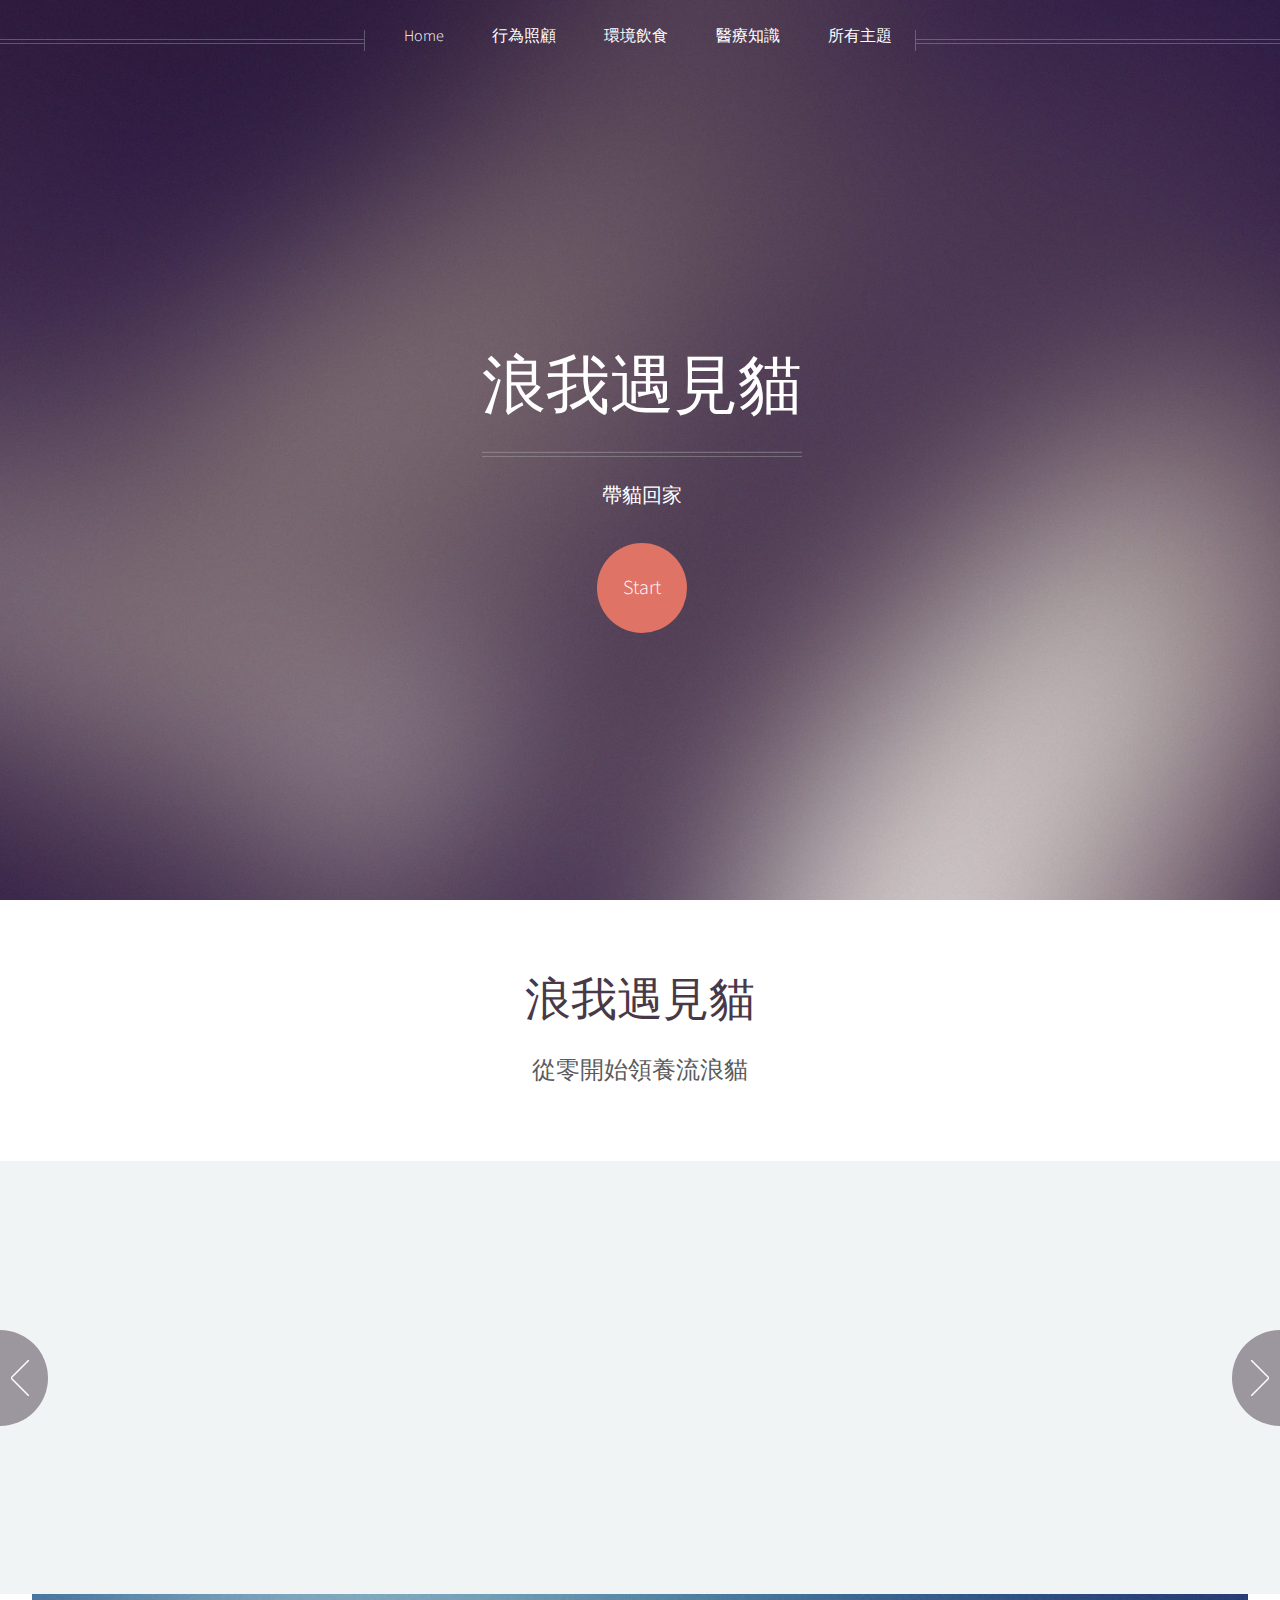
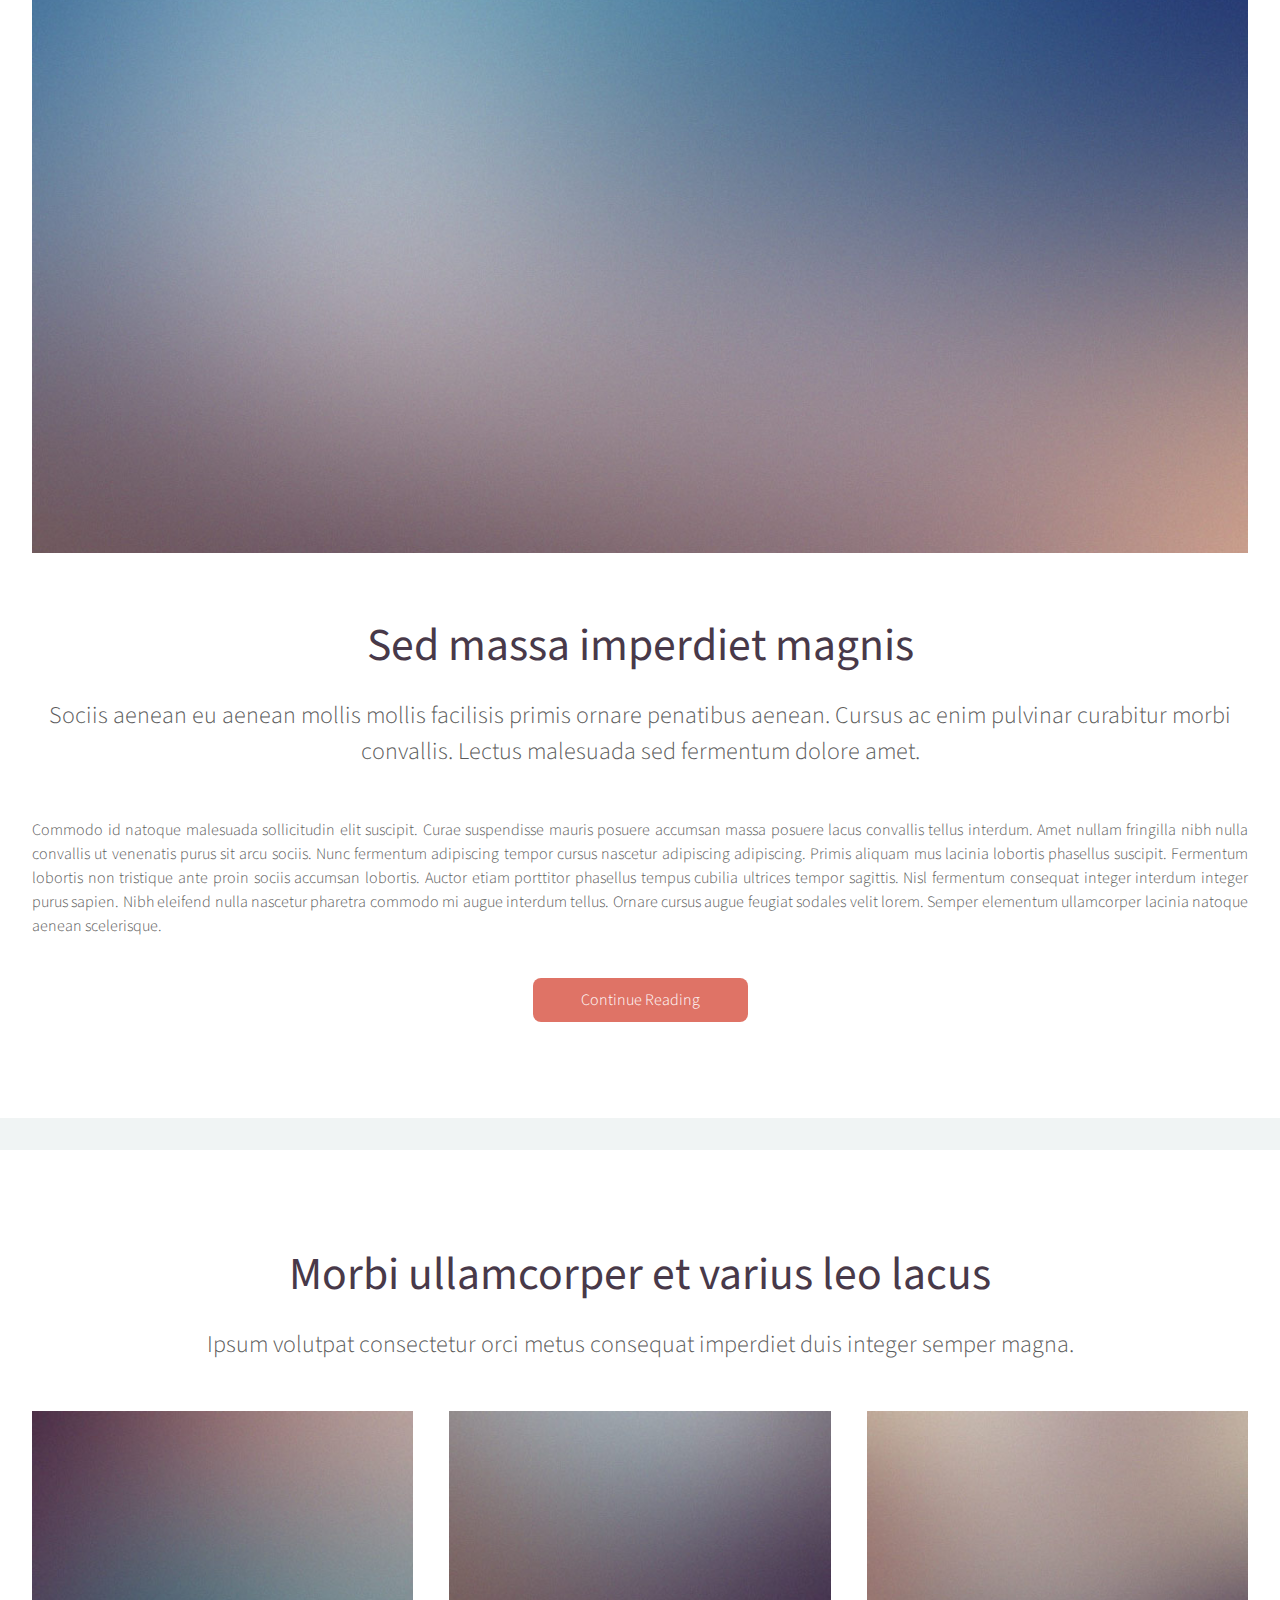
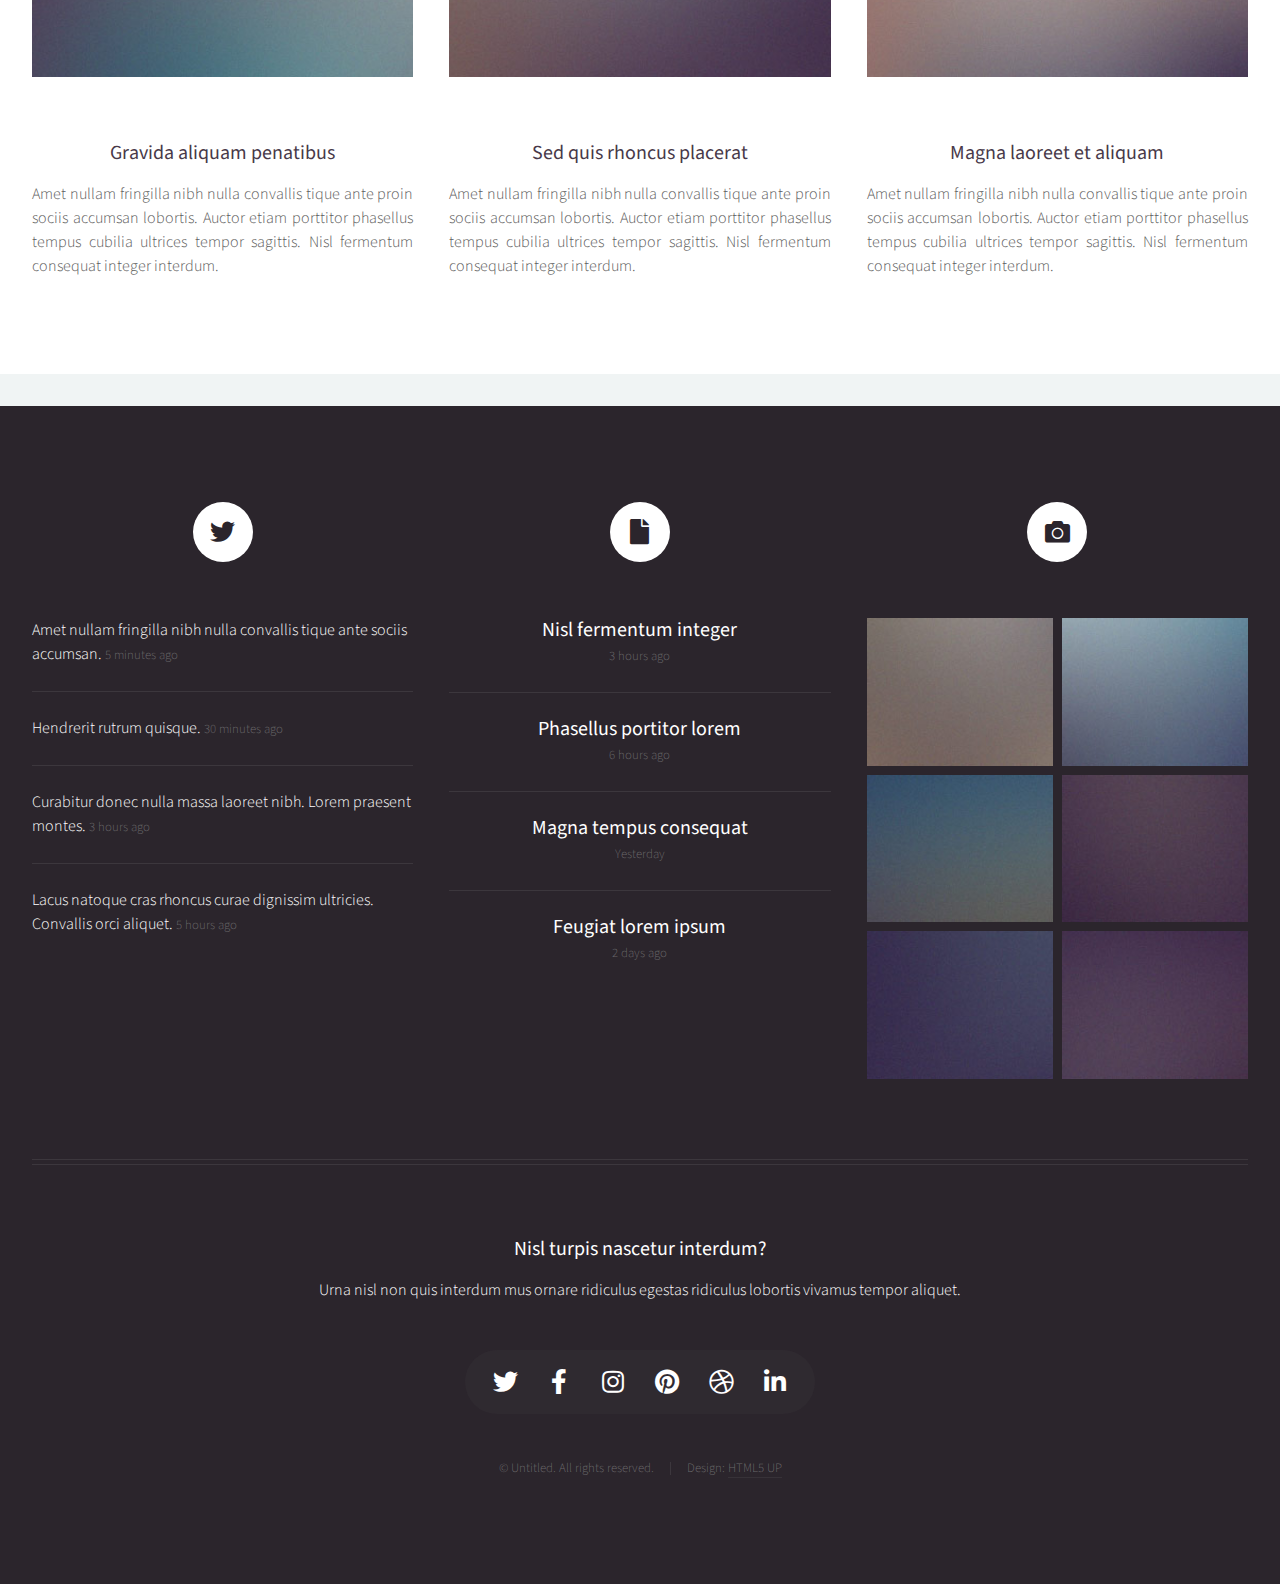
==== index.html @ 67bb0008 "Update index.html" ====
<!DOCTYPE HTML>
<!--
	Helios by HTML5 UP
	html5up.net | @ajlkn
	Free for personal and commercial use under the CCA 3.0 license (html5up.net/license)
-->
<html>
	<head>
		<title>浪我遇見貓</title>
		<meta charset="utf-8" />
		<meta name="viewport" content="width=device-width, initial-scale=1, user-scalable=no" />
		<link rel="stylesheet" href="assets/css/main.css" />
		<noscript><link rel="stylesheet" href="assets/css/noscript.css" /></noscript>
	</head>
	<body class="homepage is-preload">
		<div id="page-wrapper">

			<!-- Header -->
				<div id="header">

					<!-- Inner -->
						<div class="inner">
							<header>
								<h1><a href="index.html" id="logo">浪我遇見貓</a></h1>
								<hr />
								<p>帶貓回家</p>
							</header>
							<footer>
								<a href="#banner" class="button circled scrolly">Start</a>
							</footer>
						</div>

					<!-- Nav -->
						<nav id="nav">
							<ul>
								<li><a href="index.html">Home</a></li>
								<li>
									<a href="#">行為照顧</a>
									<ul>
										<li><a href="care-basic-knowledge.html">流浪貓基本知識與照顧</a></li>
										<li><a href="care-adopt.html">收養管道與選擇</a></li>
										<li><a href="care-adaptation.html">剛到新家適應問題</a></li>
										<li><a href="care-training.html">野貓親人訓練</a></li>
									</ul>
								</li>
								<li>
									<a href="#">環境飲食</a>
									<ul>
										<li><a href="#">養貓用品準備</a></li>
										<li><a href="#">養貓環境準備</a></li>
										<li><a href="#">飲食建議</a></li>
										<li><a href="#">誘捕用品與方法</a></li>
									</ul>
								</li>
								<li>
									<a href="#">醫療知識</a>
									<ul>
										<li><a href="health-examination.html">收養前健康檢查</a></li>
										<li><a href="cat-vaccine.html">貓咪例行疫苗施打</a></li>
										<li><a href="#">例行驅蟲與常見寄生蟲</a></li>
										<li><a href="#">貓愛滋與貓白血病</a></li>
									</ul>
								</li>
								<li><a href="#">所有主題</a></li>
								<!-- <li>
									<a href="#">Dropdown</a>
									<ul>
										<li><a href="#">Lorem ipsum dolor</a></li>
										<li><a href="#">Magna phasellus</a></li>
										<li><a href="#">Etiam dolore nisl</a></li>
										<li>
											<a href="#">And a submenu &hellip;</a>
											<ul>
												<li><a href="#">Lorem ipsum dolor</a></li>
												<li><a href="#">Phasellus consequat</a></li>
												<li><a href="#">Magna phasellus</a></li>
												<li><a href="#">Etiam dolore nisl</a></li>
											</ul>
										</li>
										<li><a href="#">Veroeros feugiat</a></li>
									</ul>
								</li>
								<li><a href="left-sidebar.html">Left Sidebar</a></li>
								<li><a href="right-sidebar.html">Right Sidebar</a></li>
								<li><a href="no-sidebar.html">No Sidebar</a></li> -->
							</ul>
						</nav>

				</div>

			<!-- Banner -->
				<section id="banner">
					<header>
						<h2>浪我遇見貓</h2>
						<p>
							從零開始領養流浪貓
						</p>
					</header>
				</section>

			<!-- Carousel -->
				<section class="carousel">
					<div class="reel">

						<article>
							<a href="care-basic-knowledge.html" class="image featured"><img src="images/pic01.jpg" alt="" /></a>
							<header>
								<h3><a href="care-basic-knowledge.html">流浪貓基本知識與照顧</a></h3>
							</header>
							<p>Commodo id natoque malesuada sollicitudin elit suscipit magna.</p>
						</article>

						<article>
							<a href="care-adopt.html" class="image featured"><img src="images/pic02.jpg" alt="" /></a>
							<header>
								<h3><a href="care-adopt.html">收養管道與選擇</a></h3>
							</header>
							<p>Commodo id natoque malesuada sollicitudin elit suscipit magna.</p>
						</article>

						<article>
							<a href="care-adaptation.html" class="image featured"><img src="images/pic03.jpg" alt="" /></a>
							<header>
								<h3><a href="care-adaptation.html">剛到新家適應問題</a></h3>
							</header>
							<p>Commodo id natoque malesuada sollicitudin elit suscipit magna.</p>
						</article>

						<article>
							<a href="care-training.html" class="image featured"><img src="images/pic04.jpg" alt="" /></a>
							<header>
								<h3><a href="care-training.html">野貓親人訓練</a></h3>
							</header>
							<p>Commodo id natoque malesuada sollicitudin elit suscipit magna.</p>
						</article>

						<article>
							<a href="#" class="image featured"><img src="images/pic05.jpg" alt="" /></a>
							<header>
								<h3><a href="#">養貓用品準備</a></h3>
							</header>
							<p>Commodo id natoque malesuada sollicitudin elit suscipit magna.</p>
						</article>

						<article>
							<a href="#" class="image featured"><img src="images/pic01.jpg" alt="" /></a>
							<header>
								<h3><a href="#">養貓環境準備</a></h3>
							</header>
							<p>Commodo id natoque malesuada sollicitudin elit suscipit magna.</p>
						</article>

						<article>
							<a href="#" class="image featured"><img src="images/pic02.jpg" alt="" /></a>
							<header>
								<h3><a href="#">飲食建議</a></h3>
							</header>
							<p>Commodo id natoque malesuada sollicitudin elit suscipit magna.</p>
						</article>

						<article>
							<a href="#" class="image featured"><img src="images/pic03.jpg" alt="" /></a>
							<header>
								<h3><a href="#">誘捕用品與方法</a></h3>
							</header>
							<p>Commodo id natoque malesuada sollicitudin elit suscipit magna.</p>
						</article>

						<article>
							<a href="health-examination.html" class="image featured"><img src="images/pic04.jpg" alt="" /></a>
							<header>
								<h3><a href="health-examination.html">收養前健康檢查</a></h3>
							</header>
							<p>Commodo id natoque malesuada sollicitudin elit suscipit magna.</p>
						</article>

						<article>
							<a href="cat-vaccine.html" class="image featured"><img src="images/pic05.jpg" alt="" /></a>
							<header>
								<h3><a href="cat-vaccine.html">貓咪例行疫苗施打</a></h3>
							</header>
							<p>Commodo id natoque malesuada sollicitudin elit suscipit magna.</p>
						</article>

						<article>
							<a href="#" class="image featured"><img src="images/pic05.jpg" alt="" /></a>
							<header>
								<h3><a href="#">例行驅蟲與常見寄生蟲</a></h3>
							</header>
							<p>Commodo id natoque malesuada sollicitudin elit suscipit magna.</p>
						</article>

						<article>
							<a href="#" class="image featured"><img src="images/pic05.jpg" alt="" /></a>
							<header>
								<h3><a href="#">貓愛滋與貓白血病</a></h3>
							</header>
							<p>Commodo id natoque malesuada sollicitudin elit suscipit magna.</p>
						</article>

					</div>
				</section>

			<!-- Main -->
				<div class="wrapper style2">

					<article id="main" class="container special">
						<a href="#" class="image featured"><img src="images/pic06.jpg" alt="" /></a>
						<header>
							<h2><a href="#">Sed massa imperdiet magnis</a></h2>
							<p>
								Sociis aenean eu aenean mollis mollis facilisis primis ornare penatibus aenean. Cursus ac enim
								pulvinar curabitur morbi convallis. Lectus malesuada sed fermentum dolore amet.
							</p>
						</header>
						<p>
							Commodo id natoque malesuada sollicitudin elit suscipit. Curae suspendisse mauris posuere accumsan massa
							posuere lacus convallis tellus interdum. Amet nullam fringilla nibh nulla convallis ut venenatis purus
							sit arcu sociis. Nunc fermentum adipiscing tempor cursus nascetur adipiscing adipiscing. Primis aliquam
							mus lacinia lobortis phasellus suscipit. Fermentum lobortis non tristique ante proin sociis accumsan
							lobortis. Auctor etiam porttitor phasellus tempus cubilia ultrices tempor sagittis. Nisl fermentum
							consequat integer interdum integer purus sapien. Nibh eleifend nulla nascetur pharetra commodo mi augue
							interdum tellus. Ornare cursus augue feugiat sodales velit lorem. Semper elementum ullamcorper lacinia
							natoque aenean scelerisque.
						</p>
						<footer>
							<a href="#" class="button">Continue Reading</a>
						</footer>
					</article>

				</div>

			<!-- Features -->
				<div class="wrapper style1">

					<section id="features" class="container special">
						<header>
							<h2>Morbi ullamcorper et varius leo lacus</h2>
							<p>Ipsum volutpat consectetur orci metus consequat imperdiet duis integer semper magna.</p>
						</header>
						<div class="row">
							<article class="col-4 col-12-mobile special">
								<a href="#" class="image featured"><img src="images/pic07.jpg" alt="" /></a>
								<header>
									<h3><a href="#">Gravida aliquam penatibus</a></h3>
								</header>
								<p>
									Amet nullam fringilla nibh nulla convallis tique ante proin sociis accumsan lobortis. Auctor etiam
									porttitor phasellus tempus cubilia ultrices tempor sagittis. Nisl fermentum consequat integer interdum.
								</p>
							</article>
							<article class="col-4 col-12-mobile special">
								<a href="#" class="image featured"><img src="images/pic08.jpg" alt="" /></a>
								<header>
									<h3><a href="#">Sed quis rhoncus placerat</a></h3>
								</header>
								<p>
									Amet nullam fringilla nibh nulla convallis tique ante proin sociis accumsan lobortis. Auctor etiam
									porttitor phasellus tempus cubilia ultrices tempor sagittis. Nisl fermentum consequat integer interdum.
								</p>
							</article>
							<article class="col-4 col-12-mobile special">
								<a href="#" class="image featured"><img src="images/pic09.jpg" alt="" /></a>
								<header>
									<h3><a href="#">Magna laoreet et aliquam</a></h3>
								</header>
								<p>
									Amet nullam fringilla nibh nulla convallis tique ante proin sociis accumsan lobortis. Auctor etiam
									porttitor phasellus tempus cubilia ultrices tempor sagittis. Nisl fermentum consequat integer interdum.
								</p>
							</article>
						</div>
					</section>

				</div>

			<!-- Footer -->
				<div id="footer">
					<div class="container">
						<div class="row">

							<!-- Tweets -->
								<section class="col-4 col-12-mobile">
									<header>
										<h2 class="icon brands fa-twitter circled"><span class="label">Tweets</span></h2>
									</header>
									<ul class="divided">
										<li>
											<article class="tweet">
												Amet nullam fringilla nibh nulla convallis tique ante sociis accumsan.
												<span class="timestamp">5 minutes ago</span>
											</article>
										</li>
										<li>
											<article class="tweet">
												Hendrerit rutrum quisque.
												<span class="timestamp">30 minutes ago</span>
											</article>
										</li>
										<li>
											<article class="tweet">
												Curabitur donec nulla massa laoreet nibh. Lorem praesent montes.
												<span class="timestamp">3 hours ago</span>
											</article>
										</li>
										<li>
											<article class="tweet">
												Lacus natoque cras rhoncus curae dignissim ultricies. Convallis orci aliquet.
												<span class="timestamp">5 hours ago</span>
											</article>
										</li>
									</ul>
								</section>

							<!-- Posts -->
								<section class="col-4 col-12-mobile">
									<header>
										<h2 class="icon solid fa-file circled"><span class="label">Posts</span></h2>
									</header>
									<ul class="divided">
										<li>
											<article class="post stub">
												<header>
													<h3><a href="#">Nisl fermentum integer</a></h3>
												</header>
												<span class="timestamp">3 hours ago</span>
											</article>
										</li>
										<li>
											<article class="post stub">
												<header>
													<h3><a href="#">Phasellus portitor lorem</a></h3>
												</header>
												<span class="timestamp">6 hours ago</span>
											</article>
										</li>
										<li>
											<article class="post stub">
												<header>
													<h3><a href="#">Magna tempus consequat</a></h3>
												</header>
												<span class="timestamp">Yesterday</span>
											</article>
										</li>
										<li>
											<article class="post stub">
												<header>
													<h3><a href="#">Feugiat lorem ipsum</a></h3>
												</header>
												<span class="timestamp">2 days ago</span>
											</article>
										</li>
									</ul>
								</section>

							<!-- Photos -->
								<section class="col-4 col-12-mobile">
									<header>
										<h2 class="icon solid fa-camera circled"><span class="label">Photos</span></h2>
									</header>
									<div class="row gtr-25">
										<div class="col-6">
											<a href="#" class="image fit"><img src="images/pic10.jpg" alt="" /></a>
										</div>
										<div class="col-6">
											<a href="#" class="image fit"><img src="images/pic11.jpg" alt="" /></a>
										</div>
										<div class="col-6">
											<a href="#" class="image fit"><img src="images/pic12.jpg" alt="" /></a>
										</div>
										<div class="col-6">
											<a href="#" class="image fit"><img src="images/pic13.jpg" alt="" /></a>
										</div>
										<div class="col-6">
											<a href="#" class="image fit"><img src="images/pic14.jpg" alt="" /></a>
										</div>
										<div class="col-6">
											<a href="#" class="image fit"><img src="images/pic15.jpg" alt="" /></a>
										</div>
									</div>
								</section>

						</div>
						<hr />
						<div class="row">
							<div class="col-12">

								<!-- Contact -->
									<section class="contact">
										<header>
											<h3>Nisl turpis nascetur interdum?</h3>
										</header>
										<p>Urna nisl non quis interdum mus ornare ridiculus egestas ridiculus lobortis vivamus tempor aliquet.</p>
										<ul class="icons">
											<li><a href="#" class="icon brands fa-twitter"><span class="label">Twitter</span></a></li>
											<li><a href="#" class="icon brands fa-facebook-f"><span class="label">Facebook</span></a></li>
											<li><a href="#" class="icon brands fa-instagram"><span class="label">Instagram</span></a></li>
											<li><a href="#" class="icon brands fa-pinterest"><span class="label">Pinterest</span></a></li>
											<li><a href="#" class="icon brands fa-dribbble"><span class="label">Dribbble</span></a></li>
											<li><a href="#" class="icon brands fa-linkedin-in"><span class="label">Linkedin</span></a></li>
										</ul>
									</section>

								<!-- Copyright -->
									<div class="copyright">
										<ul class="menu">
											<li>&copy; Untitled. All rights reserved.</li><li>Design: <a href="http://html5up.net">HTML5 UP</a></li>
										</ul>
									</div>

							</div>

						</div>
					</div>
				</div>

		</div>

		<!-- Scripts -->
			<script src="assets/js/jquery.min.js"></script>
			<script src="assets/js/jquery.dropotron.min.js"></script>
			<script src="assets/js/jquery.scrolly.min.js"></script>
			<script src="assets/js/jquery.scrollex.min.js"></script>
			<script src="assets/js/browser.min.js"></script>
			<script src="assets/js/breakpoints.min.js"></script>
			<script src="assets/js/util.js"></script>
			<script src="assets/js/main.js"></script>

	</body>
</html>
---- assets/css/main.css ----
@import url("https://fonts.googleapis.com/css?family=Source+Sans+Pro:300,300italic,400,400italic,600");
@import url("fontawesome-all.min.css");

/*
	Helios by HTML5 UP
	html5up.net | @ajlkn
	Free for personal and commercial use under the CCA 3.0 license (html5up.net/license)
*/

html, body, div, span, applet, object,
iframe, h1, h2, h3, h4, h5, h6, p, blockquote,
pre, a, abbr, acronym, address, big, cite,
code, del, dfn, em, img, ins, kbd, q, s, samp,
small, strike, strong, sub, sup, tt, var, b,
u, i, center, dl, dt, dd, ol, ul, li, fieldset,
form, label, legend, table, caption, tbody,
tfoot, thead, tr, th, td, article, aside,
canvas, details, embed, figure, figcaption,
footer, header, hgroup, menu, nav, output, ruby,
section, summary, time, mark, audio, video {
	margin: 0;
	padding: 0;
	border: 0;
	font-size: 100%;
	font: inherit;
	vertical-align: baseline;}

article, aside, details, figcaption, figure,
footer, header, hgroup, menu, nav, section {
	display: block;}

body {
	line-height: 1;
}

ol, ul {
	list-style: none;
}

blockquote, q {
	quotes: none;
}

	blockquote:before, blockquote:after, q:before, q:after {
		content: '';
		content: none;
	}

table {
	border-collapse: collapse;
	border-spacing: 0;
}

body {
	-webkit-text-size-adjust: none;
}

mark {
	background-color: transparent;
	color: inherit;
}

input::-moz-focus-inner {
	border: 0;
	padding: 0;
}

input, select, textarea {
	-moz-appearance: none;
	-webkit-appearance: none;
	-ms-appearance: none;
	appearance: none;
}

/* Basic */

	html {
		box-sizing: border-box;
	}

	*, *:before, *:after {
		box-sizing: inherit;
	}

	body {
		background: #f0f4f4;
		color: #5b5b5b;
		font-size: 15pt;
		line-height: 1.85em;
		font-family: 'Source Sans Pro', sans-serif;
		font-weight: 300;
	}

		body.is-preload *, body.is-preload *:before, body.is-preload *:after {
			-moz-animation: none !important;
			-webkit-animation: none !important;
			-ms-animation: none !important;
			animation: none !important;
			-moz-transition: none !important;
			-webkit-transition: none !important;
			-ms-transition: none !important;
			transition: none !important;
		}

	input, textarea, select {
		font-size: 15pt;
		line-height: 1.85em;
		font-family: 'Source Sans Pro', sans-serif;
		font-weight: 300;
	}

	h1, h2, h3, h4, h5, h6 {
		font-weight: 400;
		color: #483949;
		line-height: 1.25em;
	}

	h1 a, h2 a, h3 a, h4 a, h5 a, h6 a {
		color: inherit;
		text-decoration: none;
		border-bottom-color: transparent;
	}

	h1 strong, h2 strong, h3 strong, h4 strong, h5 strong, h6 strong {
		font-weight: 600;
	}

	h2 {
		font-size: 2.85em;
	}

	h3 {
		font-size: 1.25em;
	}

	h4 {
		font-size: 1em;
		margin: 0 0 0.25em 0;
	}

	strong, b {
		font-weight: 400;
		color: #483949;
	}

	em, i {
		font-style: italic;
	}

	a {
		color: inherit;
		border-bottom: solid 1px rgba(128, 128, 128, 0.15);
		text-decoration: none;
		-moz-transition: background-color 0.35s ease-in-out, color 0.35s ease-in-out, border-bottom-color 0.35s ease-in-out;
		-webkit-transition: background-color 0.35s ease-in-out, color 0.35s ease-in-out, border-bottom-color 0.35s ease-in-out;
		-ms-transition: background-color 0.35s ease-in-out, color 0.35s ease-in-out, border-bottom-color 0.35s ease-in-out;
		transition: background-color 0.35s ease-in-out, color 0.35s ease-in-out, border-bottom-color 0.35s ease-in-out;
	}

		a:hover {
			color: #ef8376;
			border-bottom-color: transparent;
		}

	sub {
		position: relative;
		top: 0.5em;
		font-size: 0.8em;
	}

	sup {
		position: relative;
		top: -0.5em;
		font-size: 0.8em;
	}

	blockquote {
		border-left: solid 0.5em #ddd;
		padding: 1em 0 1em 2em;
		font-style: italic;
	}

	p, ul, ol, dl, table {
		margin-bottom: 1em;
	}

	p {
		text-align: justify;
	}

	br.clear {
		clear: both;
	}

	hr {
		position: relative;
		display: block;
		border: 0;
		top: 4.5em;
		margin-bottom: 9em;
		height: 6px;
		border-top: solid 1px rgba(128, 128, 128, 0.2);
		border-bottom: solid 1px rgba(128, 128, 128, 0.2);
	}

		hr:before, hr:after {
			content: '';
			position: absolute;
			top: -8px;
			display: block;
			width: 1px;
			height: 21px;
			background: rgba(128, 128, 128, 0.2);
		}

		hr:before {
			left: -1px;
		}

		hr:after {
			right: -1px;
		}

	.timestamp {
		color: rgba(128, 128, 128, 0.75);
		font-size: 0.8em;
	}

/* Container */

	.container {
		margin: 0 auto;
		max-width: 100%;
		width: 1400px;
	}

		@media screen and (max-width: 1680px) {

			.container {
				width: 1200px;
			}

		}

		@media screen and (max-width: 1280px) {

			.container {
				width: 100%;
			}

		}

		@media screen and (max-width: 960px) {

			.container {
				width: 100%;
			}

		}

		@media screen and (max-width: 840px) {

			.container {
				width: 100%;
			}

		}

		@media screen and (max-width: 736px) {

			.container {
				width: 100%;
			}

		}

/* Row */

	.row {
		display: flex;
		flex-wrap: wrap;
		box-sizing: border-box;
		align-items: stretch;
	}

		.row > * {
			box-sizing: border-box;
		}

		.row.gtr-uniform > * > :last-child {
			margin-bottom: 0;
		}

		.row.aln-left {
			justify-content: flex-start;
		}

		.row.aln-center {
			justify-content: center;
		}

		.row.aln-right {
			justify-content: flex-end;
		}

		.row.aln-top {
			align-items: flex-start;
		}

		.row.aln-middle {
			align-items: center;
		}

		.row.aln-bottom {
			align-items: flex-end;
		}

		.row > .imp {
			order: -1;
		}

		.row > .col-1 {
			width: 8.33333%;
		}

		.row > .off-1 {
			margin-left: 8.33333%;
		}

		.row > .col-2 {
			width: 16.66667%;
		}

		.row > .off-2 {
			margin-left: 16.66667%;
		}

		.row > .col-3 {
			width: 25%;
		}

		.row > .off-3 {
			margin-left: 25%;
		}

		.row > .col-4 {
			width: 33.33333%;
		}

		.row > .off-4 {
			margin-left: 33.33333%;
		}

		.row > .col-5 {
			width: 41.66667%;
		}

		.row > .off-5 {
			margin-left: 41.66667%;
		}

		.row > .col-6 {
			width: 50%;
		}

		.row > .off-6 {
			margin-left: 50%;
		}

		.row > .col-7 {
			width: 58.33333%;
		}

		.row > .off-7 {
			margin-left: 58.33333%;
		}

		.row > .col-8 {
			width: 66.66667%;
		}

		.row > .off-8 {
			margin-left: 66.66667%;
		}

		.row > .col-9 {
			width: 75%;
		}

		.row > .off-9 {
			margin-left: 75%;
		}

		.row > .col-10 {
			width: 83.33333%;
		}

		.row > .off-10 {
			margin-left: 83.33333%;
		}

		.row > .col-11 {
			width: 91.66667%;
		}

		.row > .off-11 {
			margin-left: 91.66667%;
		}

		.row > .col-12 {
			width: 100%;
		}

		.row > .off-12 {
			margin-left: 100%;
		}

		.row.gtr-0 {
			margin-top: 0px;
			margin-left: 0px;
		}

			.row.gtr-0 > * {
				padding: 0px 0 0 0px;
			}

			.row.gtr-0.gtr-uniform {
				margin-top: 0px;
			}

				.row.gtr-0.gtr-uniform > * {
					padding-top: 0px;
				}

		.row.gtr-25 {
			margin-top: -10px;
			margin-left: -10px;
		}

			.row.gtr-25 > * {
				padding: 10px 0 0 10px;
			}

			.row.gtr-25.gtr-uniform {
				margin-top: -10px;
			}

				.row.gtr-25.gtr-uniform > * {
					padding-top: 10px;
				}

		.row.gtr-50 {
			margin-top: -20px;
			margin-left: -20px;
		}

			.row.gtr-50 > * {
				padding: 20px 0 0 20px;
			}

			.row.gtr-50.gtr-uniform {
				margin-top: -20px;
			}

				.row.gtr-50.gtr-uniform > * {
					padding-top: 20px;
				}

		.row {
			margin-top: -40px;
			margin-left: -40px;
		}

			.row > * {
				padding: 40px 0 0 40px;
			}

			.row.gtr-uniform {
				margin-top: -40px;
			}

				.row.gtr-uniform > * {
					padding-top: 40px;
				}

		.row.gtr-150 {
			margin-top: -60px;
			margin-left: -60px;
		}

			.row.gtr-150 > * {
				padding: 60px 0 0 60px;
			}

			.row.gtr-150.gtr-uniform {
				margin-top: -60px;
			}

				.row.gtr-150.gtr-uniform > * {
					padding-top: 60px;
				}

		.row.gtr-200 {
			margin-top: -80px;
			margin-left: -80px;
		}

			.row.gtr-200 > * {
				padding: 80px 0 0 80px;
			}

			.row.gtr-200.gtr-uniform {
				margin-top: -80px;
			}

				.row.gtr-200.gtr-uniform > * {
					padding-top: 80px;
				}

		@media screen and (max-width: 1680px) {

			.row {
				display: flex;
				flex-wrap: wrap;
				box-sizing: border-box;
				align-items: stretch;
			}

				.row > * {
					box-sizing: border-box;
				}

				.row.gtr-uniform > * > :last-child {
					margin-bottom: 0;
				}

				.row.aln-left {
					justify-content: flex-start;
				}

				.row.aln-center {
					justify-content: center;
				}

				.row.aln-right {
					justify-content: flex-end;
				}

				.row.aln-top {
					align-items: flex-start;
				}

				.row.aln-middle {
					align-items: center;
				}

				.row.aln-bottom {
					align-items: flex-end;
				}

				.row > .imp-wide {
					order: -1;
				}

				.row > .col-1-wide {
					width: 8.33333%;
				}

				.row > .off-1-wide {
					margin-left: 8.33333%;
				}

				.row > .col-2-wide {
					width: 16.66667%;
				}

				.row > .off-2-wide {
					margin-left: 16.66667%;
				}

				.row > .col-3-wide {
					width: 25%;
				}

				.row > .off-3-wide {
					margin-left: 25%;
				}

				.row > .col-4-wide {
					width: 33.33333%;
				}

				.row > .off-4-wide {
					margin-left: 33.33333%;
				}

				.row > .col-5-wide {
					width: 41.66667%;
				}

				.row > .off-5-wide {
					margin-left: 41.66667%;
				}

				.row > .col-6-wide {
					width: 50%;
				}

				.row > .off-6-wide {
					margin-left: 50%;
				}

				.row > .col-7-wide {
					width: 58.33333%;
				}

				.row > .off-7-wide {
					margin-left: 58.33333%;
				}

				.row > .col-8-wide {
					width: 66.66667%;
				}

				.row > .off-8-wide {
					margin-left: 66.66667%;
				}

				.row > .col-9-wide {
					width: 75%;
				}

				.row > .off-9-wide {
					margin-left: 75%;
				}

				.row > .col-10-wide {
					width: 83.33333%;
				}

				.row > .off-10-wide {
					margin-left: 83.33333%;
				}

				.row > .col-11-wide {
					width: 91.66667%;
				}

				.row > .off-11-wide {
					margin-left: 91.66667%;
				}

				.row > .col-12-wide {
					width: 100%;
				}

				.row > .off-12-wide {
					margin-left: 100%;
				}

				.row.gtr-0 {
					margin-top: 0px;
					margin-left: 0px;
				}

					.row.gtr-0 > * {
						padding: 0px 0 0 0px;
					}

					.row.gtr-0.gtr-uniform {
						margin-top: 0px;
					}

						.row.gtr-0.gtr-uniform > * {
							padding-top: 0px;
						}

				.row.gtr-25 {
					margin-top: -10px;
					margin-left: -10px;
				}

					.row.gtr-25 > * {
						padding: 10px 0 0 10px;
					}

					.row.gtr-25.gtr-uniform {
						margin-top: -10px;
					}

						.row.gtr-25.gtr-uniform > * {
							padding-top: 10px;
						}

				.row.gtr-50 {
					margin-top: -20px;
					margin-left: -20px;
				}

					.row.gtr-50 > * {
						padding: 20px 0 0 20px;
					}

					.row.gtr-50.gtr-uniform {
						margin-top: -20px;
					}

						.row.gtr-50.gtr-uniform > * {
							padding-top: 20px;
						}

				.row {
					margin-top: -40px;
					margin-left: -40px;
				}

					.row > * {
						padding: 40px 0 0 40px;
					}

					.row.gtr-uniform {
						margin-top: -40px;
					}

						.row.gtr-uniform > * {
							padding-top: 40px;
						}

				.row.gtr-150 {
					margin-top: -60px;
					margin-left: -60px;
				}

					.row.gtr-150 > * {
						padding: 60px 0 0 60px;
					}

					.row.gtr-150.gtr-uniform {
						margin-top: -60px;
					}

						.row.gtr-150.gtr-uniform > * {
							padding-top: 60px;
						}

				.row.gtr-200 {
					margin-top: -80px;
					margin-left: -80px;
				}

					.row.gtr-200 > * {
						padding: 80px 0 0 80px;
					}

					.row.gtr-200.gtr-uniform {
						margin-top: -80px;
					}

						.row.gtr-200.gtr-uniform > * {
							padding-top: 80px;
						}

		}

		@media screen and (max-width: 1280px) {

			.row {
				display: flex;
				flex-wrap: wrap;
				box-sizing: border-box;
				align-items: stretch;
			}

				.row > * {
					box-sizing: border-box;
				}

				.row.gtr-uniform > * > :last-child {
					margin-bottom: 0;
				}

				.row.aln-left {
					justify-content: flex-start;
				}

				.row.aln-center {
					justify-content: center;
				}

				.row.aln-right {
					justify-content: flex-end;
				}

				.row.aln-top {
					align-items: flex-start;
				}

				.row.aln-middle {
					align-items: center;
				}

				.row.aln-bottom {
					align-items: flex-end;
				}

				.row > .imp-normal {
					order: -1;
				}

				.row > .col-1-normal {
					width: 8.33333%;
				}

				.row > .off-1-normal {
					margin-left: 8.33333%;
				}

				.row > .col-2-normal {
					width: 16.66667%;
				}

				.row > .off-2-normal {
					margin-left: 16.66667%;
				}

				.row > .col-3-normal {
					width: 25%;
				}

				.row > .off-3-normal {
					margin-left: 25%;
				}

				.row > .col-4-normal {
					width: 33.33333%;
				}

				.row > .off-4-normal {
					margin-left: 33.33333%;
				}

				.row > .col-5-normal {
					width: 41.66667%;
				}

				.row > .off-5-normal {
					margin-left: 41.66667%;
				}

				.row > .col-6-normal {
					width: 50%;
				}

				.row > .off-6-normal {
					margin-left: 50%;
				}

				.row > .col-7-normal {
					width: 58.33333%;
				}

				.row > .off-7-normal {
					margin-left: 58.33333%;
				}

				.row > .col-8-normal {
					width: 66.66667%;
				}

				.row > .off-8-normal {
					margin-left: 66.66667%;
				}

				.row > .col-9-normal {
					width: 75%;
				}

				.row > .off-9-normal {
					margin-left: 75%;
				}

				.row > .col-10-normal {
					width: 83.33333%;
				}

				.row > .off-10-normal {
					margin-left: 83.33333%;
				}

				.row > .col-11-normal {
					width: 91.66667%;
				}

				.row > .off-11-normal {
					margin-left: 91.66667%;
				}

				.row > .col-12-normal {
					width: 100%;
				}

				.row > .off-12-normal {
					margin-left: 100%;
				}

				.row.gtr-0 {
					margin-top: 0px;
					margin-left: 0px;
				}

					.row.gtr-0 > * {
						padding: 0px 0 0 0px;
					}

					.row.gtr-0.gtr-uniform {
						margin-top: 0px;
					}

						.row.gtr-0.gtr-uniform > * {
							padding-top: 0px;
						}

				.row.gtr-25 {
					margin-top: -9px;
					margin-left: -9px;
				}

					.row.gtr-25 > * {
						padding: 9px 0 0 9px;
					}

					.row.gtr-25.gtr-uniform {
						margin-top: -9px;
					}

						.row.gtr-25.gtr-uniform > * {
							padding-top: 9px;
						}

				.row.gtr-50 {
					margin-top: -18px;
					margin-left: -18px;
				}

					.row.gtr-50 > * {
						padding: 18px 0 0 18px;
					}

					.row.gtr-50.gtr-uniform {
						margin-top: -18px;
					}

						.row.gtr-50.gtr-uniform > * {
							padding-top: 18px;
						}

				.row {
					margin-top: -36px;
					margin-left: -36px;
				}

					.row > * {
						padding: 36px 0 0 36px;
					}

					.row.gtr-uniform {
						margin-top: -36px;
					}

						.row.gtr-uniform > * {
							padding-top: 36px;
						}

				.row.gtr-150 {
					margin-top: -54px;
					margin-left: -54px;
				}

					.row.gtr-150 > * {
						padding: 54px 0 0 54px;
					}

					.row.gtr-150.gtr-uniform {
						margin-top: -54px;
					}

						.row.gtr-150.gtr-uniform > * {
							padding-top: 54px;
						}

				.row.gtr-200 {
					margin-top: -72px;
					margin-left: -72px;
				}

					.row.gtr-200 > * {
						padding: 72px 0 0 72px;
					}

					.row.gtr-200.gtr-uniform {
						margin-top: -72px;
					}

						.row.gtr-200.gtr-uniform > * {
							padding-top: 72px;
						}

		}

		@media screen and (max-width: 960px) {

			.row {
				display: flex;
				flex-wrap: wrap;
				box-sizing: border-box;
				align-items: stretch;
			}

				.row > * {
					box-sizing: border-box;
				}

				.row.gtr-uniform > * > :last-child {
					margin-bottom: 0;
				}

				.row.aln-left {
					justify-content: flex-start;
				}

				.row.aln-center {
					justify-content: center;
				}

				.row.aln-right {
					justify-content: flex-end;
				}

				.row.aln-top {
					align-items: flex-start;
				}

				.row.aln-middle {
					align-items: center;
				}

				.row.aln-bottom {
					align-items: flex-end;
				}

				.row > .imp-narrow {
					order: -1;
				}

				.row > .col-1-narrow {
					width: 8.33333%;
				}

				.row > .off-1-narrow {
					margin-left: 8.33333%;
				}

				.row > .col-2-narrow {
					width: 16.66667%;
				}

				.row > .off-2-narrow {
					margin-left: 16.66667%;
				}

				.row > .col-3-narrow {
					width: 25%;
				}

				.row > .off-3-narrow {
					margin-left: 25%;
				}

				.row > .col-4-narrow {
					width: 33.33333%;
				}

				.row > .off-4-narrow {
					margin-left: 33.33333%;
				}

				.row > .col-5-narrow {
					width: 41.66667%;
				}

				.row > .off-5-narrow {
					margin-left: 41.66667%;
				}

				.row > .col-6-narrow {
					width: 50%;
				}

				.row > .off-6-narrow {
					margin-left: 50%;
				}

				.row > .col-7-narrow {
					width: 58.33333%;
				}

				.row > .off-7-narrow {
					margin-left: 58.33333%;
				}

				.row > .col-8-narrow {
					width: 66.66667%;
				}

				.row > .off-8-narrow {
					margin-left: 66.66667%;
				}

				.row > .col-9-narrow {
					width: 75%;
				}

				.row > .off-9-narrow {
					margin-left: 75%;
				}

				.row > .col-10-narrow {
					width: 83.33333%;
				}

				.row > .off-10-narrow {
					margin-left: 83.33333%;
				}

				.row > .col-11-narrow {
					width: 91.66667%;
				}

				.row > .off-11-narrow {
					margin-left: 91.66667%;
				}

				.row > .col-12-narrow {
					width: 100%;
				}

				.row > .off-12-narrow {
					margin-left: 100%;
				}

				.row.gtr-0 {
					margin-top: 0px;
					margin-left: 0px;
				}

					.row.gtr-0 > * {
						padding: 0px 0 0 0px;
					}

					.row.gtr-0.gtr-uniform {
						margin-top: 0px;
					}

						.row.gtr-0.gtr-uniform > * {
							padding-top: 0px;
						}

				.row.gtr-25 {
					margin-top: -8px;
					margin-left: -8px;
				}

					.row.gtr-25 > * {
						padding: 8px 0 0 8px;
					}

					.row.gtr-25.gtr-uniform {
						margin-top: -8px;
					}

						.row.gtr-25.gtr-uniform > * {
							padding-top: 8px;
						}

				.row.gtr-50 {
					margin-top: -16px;
					margin-left: -16px;
				}

					.row.gtr-50 > * {
						padding: 16px 0 0 16px;
					}

					.row.gtr-50.gtr-uniform {
						margin-top: -16px;
					}

						.row.gtr-50.gtr-uniform > * {
							padding-top: 16px;
						}

				.row {
					margin-top: -32px;
					margin-left: -32px;
				}

					.row > * {
						padding: 32px 0 0 32px;
					}

					.row.gtr-uniform {
						margin-top: -32px;
					}

						.row.gtr-uniform > * {
							padding-top: 32px;
						}

				.row.gtr-150 {
					margin-top: -48px;
					margin-left: -48px;
				}

					.row.gtr-150 > * {
						padding: 48px 0 0 48px;
					}

					.row.gtr-150.gtr-uniform {
						margin-top: -48px;
					}

						.row.gtr-150.gtr-uniform > * {
							padding-top: 48px;
						}

				.row.gtr-200 {
					margin-top: -64px;
					margin-left: -64px;
				}

					.row.gtr-200 > * {
						padding: 64px 0 0 64px;
					}

					.row.gtr-200.gtr-uniform {
						margin-top: -64px;
					}

						.row.gtr-200.gtr-uniform > * {
							padding-top: 64px;
						}

		}

		@media screen and (max-width: 840px) {

			.row {
				display: flex;
				flex-wrap: wrap;
				box-sizing: border-box;
				align-items: stretch;
			}

				.row > * {
					box-sizing: border-box;
				}

				.row.gtr-uniform > * > :last-child {
					margin-bottom: 0;
				}

				.row.aln-left {
					justify-content: flex-start;
				}

				.row.aln-center {
					justify-content: center;
				}

				.row.aln-right {
					justify-content: flex-end;
				}

				.row.aln-top {
					align-items: flex-start;
				}

				.row.aln-middle {
					align-items: center;
				}

				.row.aln-bottom {
					align-items: flex-end;
				}

				.row > .imp-narrower {
					order: -1;
				}

				.row > .col-1-narrower {
					width: 8.33333%;
				}

				.row > .off-1-narrower {
					margin-left: 8.33333%;
				}

				.row > .col-2-narrower {
					width: 16.66667%;
				}

				.row > .off-2-narrower {
					margin-left: 16.66667%;
				}

				.row > .col-3-narrower {
					width: 25%;
				}

				.row > .off-3-narrower {
					margin-left: 25%;
				}

				.row > .col-4-narrower {
					width: 33.33333%;
				}

				.row > .off-4-narrower {
					margin-left: 33.33333%;
				}

				.row > .col-5-narrower {
					width: 41.66667%;
				}

				.row > .off-5-narrower {
					margin-left: 41.66667%;
				}

				.row > .col-6-narrower {
					width: 50%;
				}

				.row > .off-6-narrower {
					margin-left: 50%;
				}

				.row > .col-7-narrower {
					width: 58.33333%;
				}

				.row > .off-7-narrower {
					margin-left: 58.33333%;
				}

				.row > .col-8-narrower {
					width: 66.66667%;
				}

				.row > .off-8-narrower {
					margin-left: 66.66667%;
				}

				.row > .col-9-narrower {
					width: 75%;
				}

				.row > .off-9-narrower {
					margin-left: 75%;
				}

				.row > .col-10-narrower {
					width: 83.33333%;
				}

				.row > .off-10-narrower {
					margin-left: 83.33333%;
				}

				.row > .col-11-narrower {
					width: 91.66667%;
				}

				.row > .off-11-narrower {
					margin-left: 91.66667%;
				}

				.row > .col-12-narrower {
					width: 100%;
				}

				.row > .off-12-narrower {
					margin-left: 100%;
				}

				.row.gtr-0 {
					margin-top: 0px;
					margin-left: 0px;
				}

					.row.gtr-0 > * {
						padding: 0px 0 0 0px;
					}

					.row.gtr-0.gtr-uniform {
						margin-top: 0px;
					}

						.row.gtr-0.gtr-uniform > * {
							padding-top: 0px;
						}

				.row.gtr-25 {
					margin-top: -8px;
					margin-left: -8px;
				}

					.row.gtr-25 > * {
						padding: 8px 0 0 8px;
					}

					.row.gtr-25.gtr-uniform {
						margin-top: -8px;
					}

						.row.gtr-25.gtr-uniform > * {
							padding-top: 8px;
						}

				.row.gtr-50 {
					margin-top: -16px;
					margin-left: -16px;
				}

					.row.gtr-50 > * {
						padding: 16px 0 0 16px;
					}

					.row.gtr-50.gtr-uniform {
						margin-top: -16px;
					}

						.row.gtr-50.gtr-uniform > * {
							padding-top: 16px;
						}

				.row {
					margin-top: -32px;
					margin-left: -32px;
				}

					.row > * {
						padding: 32px 0 0 32px;
					}

					.row.gtr-uniform {
						margin-top: -32px;
					}

						.row.gtr-uniform > * {
							padding-top: 32px;
						}

				.row.gtr-150 {
					margin-top: -48px;
					margin-left: -48px;
				}

					.row.gtr-150 > * {
						padding: 48px 0 0 48px;
					}

					.row.gtr-150.gtr-uniform {
						margin-top: -48px;
					}

						.row.gtr-150.gtr-uniform > * {
							padding-top: 48px;
						}

				.row.gtr-200 {
					margin-top: -64px;
					margin-left: -64px;
				}

					.row.gtr-200 > * {
						padding: 64px 0 0 64px;
					}

					.row.gtr-200.gtr-uniform {
						margin-top: -64px;
					}

						.row.gtr-200.gtr-uniform > * {
							padding-top: 64px;
						}

		}

		@media screen and (max-width: 736px) {

			.row {
				display: flex;
				flex-wrap: wrap;
				box-sizing: border-box;
				align-items: stretch;
			}

				.row > * {
					box-sizing: border-box;
				}

				.row.gtr-uniform > * > :last-child {
					margin-bottom: 0;
				}

				.row.aln-left {
					justify-content: flex-start;
				}

				.row.aln-center {
					justify-content: center;
				}

				.row.aln-right {
					justify-content: flex-end;
				}

				.row.aln-top {
					align-items: flex-start;
				}

				.row.aln-middle {
					align-items: center;
				}

				.row.aln-bottom {
					align-items: flex-end;
				}

				.row > .imp-mobile {
					order: -1;
				}

				.row > .col-1-mobile {
					width: 8.33333%;
				}

				.row > .off-1-mobile {
					margin-left: 8.33333%;
				}

				.row > .col-2-mobile {
					width: 16.66667%;
				}

				.row > .off-2-mobile {
					margin-left: 16.66667%;
				}

				.row > .col-3-mobile {
					width: 25%;
				}

				.row > .off-3-mobile {
					margin-left: 25%;
				}

				.row > .col-4-mobile {
					width: 33.33333%;
				}

				.row > .off-4-mobile {
					margin-left: 33.33333%;
				}

				.row > .col-5-mobile {
					width: 41.66667%;
				}

				.row > .off-5-mobile {
					margin-left: 41.66667%;
				}

				.row > .col-6-mobile {
					width: 50%;
				}

				.row > .off-6-mobile {
					margin-left: 50%;
				}

				.row > .col-7-mobile {
					width: 58.33333%;
				}

				.row > .off-7-mobile {
					margin-left: 58.33333%;
				}

				.row > .col-8-mobile {
					width: 66.66667%;
				}

				.row > .off-8-mobile {
					margin-left: 66.66667%;
				}

				.row > .col-9-mobile {
					width: 75%;
				}

				.row > .off-9-mobile {
					margin-left: 75%;
				}

				.row > .col-10-mobile {
					width: 83.33333%;
				}

				.row > .off-10-mobile {
					margin-left: 83.33333%;
				}

				.row > .col-11-mobile {
					width: 91.66667%;
				}

				.row > .off-11-mobile {
					margin-left: 91.66667%;
				}

				.row > .col-12-mobile {
					width: 100%;
				}

				.row > .off-12-mobile {
					margin-left: 100%;
				}

				.row.gtr-0 {
					margin-top: 0px;
					margin-left: 0px;
				}

					.row.gtr-0 > * {
						padding: 0px 0 0 0px;
					}

					.row.gtr-0.gtr-uniform {
						margin-top: 0px;
					}

						.row.gtr-0.gtr-uniform > * {
							padding-top: 0px;
						}

				.row.gtr-25 {
					margin-top: -5px;
					margin-left: -5px;
				}

					.row.gtr-25 > * {
						padding: 5px 0 0 5px;
					}

					.row.gtr-25.gtr-uniform {
						margin-top: -5px;
					}

						.row.gtr-25.gtr-uniform > * {
							padding-top: 5px;
						}

				.row.gtr-50 {
					margin-top: -10px;
					margin-left: -10px;
				}

					.row.gtr-50 > * {
						padding: 10px 0 0 10px;
					}

					.row.gtr-50.gtr-uniform {
						margin-top: -10px;
					}

						.row.gtr-50.gtr-uniform > * {
							padding-top: 10px;
						}

				.row {
					margin-top: -20px;
					margin-left: -20px;
				}

					.row > * {
						padding: 20px 0 0 20px;
					}

					.row.gtr-uniform {
						margin-top: -20px;
					}

						.row.gtr-uniform > * {
							padding-top: 20px;
						}

				.row.gtr-150 {
					margin-top: -30px;
					margin-left: -30px;
				}

					.row.gtr-150 > * {
						padding: 30px 0 0 30px;
					}

					.row.gtr-150.gtr-uniform {
						margin-top: -30px;
					}

						.row.gtr-150.gtr-uniform > * {
							padding-top: 30px;
						}

				.row.gtr-200 {
					margin-top: -40px;
					margin-left: -40px;
				}

					.row.gtr-200 > * {
						padding: 40px 0 0 40px;
					}

					.row.gtr-200.gtr-uniform {
						margin-top: -40px;
					}

						.row.gtr-200.gtr-uniform > * {
							padding-top: 40px;
						}

		}

/* Sections/Article */

	section, article {
		margin-bottom: 3em;
	}

		section > :last-child, section:last-child, article > :last-child, article:last-child {
			margin-bottom: 0;
		}

		section.special > header, section.special > footer, article.special > header, article.special > footer {
			text-align: center;
		}

	.row > section, .row > article {
		margin-bottom: 0;
	}

	header {
		margin: 0 0 1em 0;
	}

		header > p {
			display: block;
			font-size: 1.5em;
			margin: 1em 0 2em 0;
			line-height: 1.5em;
			text-align: inherit;
		}

	footer {
		margin: 2.5em 0 0 0;
	}

/* Image */

	.image {
		position: relative;
		display: inline-block;
		border: 0;
		outline: 0;
	}

		.image img {
			display: block;
			width: 100%;
		}

		.image.fit {
			display: block;
			width: 100%;
		}

		.image.featured {
			display: block;
			width: 100%;
			margin: 0 0 4em 0;
		}

		.image.left {
			float: left;
			margin: 0 2em 2em 0;
		}

		.image.centered {
			display: block;
			margin: 0 0 2em 0;
		}

			.image.centered img {
				margin: 0 auto;
				width: auto;
			}

/* List */

	ul {
		list-style: disc;
		padding-left: 1em;
	}

		ul li {
			padding-left: 0.5em;
		}

	ol {
		list-style: decimal;
		padding-left: 1.25em;
	}

		ol li {
			padding-left: 0.25em;
		}

/* Actions */

	ul.actions {
		margin: 3em 0 0 0;
		list-style: none;
		padding-left: 0;
	}

		form ul.actions {
			margin-top: 0;
		}

		ul.actions li {
			display: inline-block;
			margin: 0 0.75em 0 0.75em;
			padding-left: 0;
		}

			ul.actions li:first-child {
				margin-left: 0;
			}

			ul.actions li:last-child {
				margin-right: 0;
			}

/* Divided */

	ul.divided {
		list-style: none;
		padding-left: 0;
	}

		ul.divided li {
			border-top: solid 1px rgba(128, 128, 128, 0.2);
			padding-top: 1.5em;
			margin-top: 1.5em;
			padding-left: 0;
		}

			ul.divided li:first-child {
				border-top: 0;
				padding-top: 0;
				margin-top: 0;
			}

/* Menu */

	ul.menu {
		height: 1em;
		line-height: 1em;
		list-style: none;
		padding-left: 0;
	}

		ul.menu li {
			display: inline-block;
			border-left: solid 1px rgba(128, 128, 128, 0.2);
			padding-left: 1.25em;
			margin-left: 1.25em;
		}

			ul.menu li:first-child {
				border-left: 0;
				padding-left: 0;
				margin-left: 0;
			}

/* Icons */

	ul.icons {
		position: relative;
		background: rgba(128, 128, 128, 0.05);
		border-radius: 4em;
		display: inline-block;
		padding: 0.35em 0.75em 0.35em 0.75em;
		font-size: 1.25em;
		cursor: default;
		list-style: none;
	}

		ul.icons li {
			display: inline-block;
			padding-left: 0;
		}

			ul.icons li a {
				display: inline-block;
				background: none;
				width: 2.5em;
				height: 2.5em;
				line-height: 2.5em;
				text-align: center;
				border-radius: 100%;
				border: 0;
				color: inherit;
			}

				ul.icons li a:hover {
					color: #ef8376;
				}

/* Form */

	form label {
		display: block;
		font-weight: 400;
		color: #483949;
		margin: 0 0 1em 0;
	}

	form input[type="text"],
	form input[type="email"],
	form input[type="password"],
	form select,
	form textarea {
		-webkit-appearance: none;
		display: block;
		border: 0;
		background: #fafafa;
		width: 100%;
		border-radius: 0.5em;
		border: solid 1px #E5E5E5;
		padding: 1em;
		-moz-transition: background-color 0.35s ease-in-out, border-color 0.35s ease-in-out;
		-webkit-transition: background-color 0.35s ease-in-out, border-color 0.35s ease-in-out;
		-ms-transition: background-color 0.35s ease-in-out, border-color 0.35s ease-in-out;
		transition: background-color 0.35s ease-in-out, border-color 0.35s ease-in-out;
	}

		form input[type="text"]:focus,
		form input[type="email"]:focus,
		form input[type="password"]:focus,
		form select:focus,
		form textarea:focus {
			background: #fff;
			border-color: #df7366;
		}

	form input[type="text"],
	form input[type="email"],
	form input[type="password"],
	form select {
		line-height: 1em;
	}

	form textarea {
		min-height: 9em;
	}

	form ::-webkit-input-placeholder {
		color: #555 !important;
	}

	form :-moz-placeholder {
		color: #555 !important;
	}

	form ::-moz-placeholder {
		color: #555 !important;
	}

	form :-ms-input-placeholder {
		color: #555 !important;
	}

	form ::-moz-focus-inner {
		border: 0;
	}

/* Table */

	table {
		width: 100%;
	}

		table.default {
			width: 100%;
		}

			table.default tbody tr {
				border-top: solid 1px #e5e5e5;
			}

				table.default tbody tr:first-child {
					border-top: 0;
				}

				table.default tbody tr:nth-child(2n+1) {
					background: #fafafa;
				}

			table.default td {
				padding: 0.5em 1em 0.5em 1em;
			}

			table.default th {
				text-align: left;
				font-weight: 400;
				padding: 0.5em 1em 0.5em 1em;
			}

			table.default thead {
				border-bottom: solid 2px #e5e5e5;
			}

			table.default tfoot {
				border-top: solid 2px #e5e5e5;
			}

/* Button */

	input[type="button"],
	input[type="submit"],
	input[type="reset"],
	button,
	.button {
		position: relative;
		display: inline-block;
		background: #df7366;
		color: #fff;
		text-align: center;
		border-radius: 0.5em;
		text-decoration: none;
		padding: 0.65em 3em 0.65em 3em;
		border: 0;
		cursor: pointer;
		outline: 0;
		font-weight: 300;
		-moz-transition: background-color 0.35s ease-in-out, color 0.35s ease-in-out, border-bottom-color 0.35s ease-in-out;
		-webkit-transition: background-color 0.35s ease-in-out, color 0.35s ease-in-out, border-bottom-color 0.35s ease-in-out;
		-ms-transition: background-color 0.35s ease-in-out, color 0.35s ease-in-out, border-bottom-color 0.35s ease-in-out;
		transition: background-color 0.35s ease-in-out, color 0.35s ease-in-out, border-bottom-color 0.35s ease-in-out;
	}

		input[type="button"]:hover,
		input[type="submit"]:hover,
		input[type="reset"]:hover,
		button:hover,
		.button:hover {
			color: #fff;
			background: #ef8376;
		}

		input[type="button"].alt,
		input[type="submit"].alt,
		input[type="reset"].alt,
		button.alt,
		.button.alt {
			background: #2B252C;
		}

			input[type="button"].alt:hover,
			input[type="submit"].alt:hover,
			input[type="reset"].alt:hover,
			button.alt:hover,
			.button.alt:hover {
				background: #3B353C;
			}

/* Post */

	.post.stub {
		text-align: center;
	}

		.post.stub header {
			margin: 0;
		}

/* Icons */

	.icon {
		text-decoration: none;
		text-decoration: none;
	}

		.icon:before {
			-moz-osx-font-smoothing: grayscale;
			-webkit-font-smoothing: antialiased;
			display: inline-block;
			font-style: normal;
			font-variant: normal;
			text-rendering: auto;
			line-height: 1;
			text-transform: none !important;
			font-family: 'Font Awesome 5 Free';
			font-weight: 400;
		}

		.icon:before {
			line-height: inherit;
			font-size: 1.25em;
		}

		.icon > .label {
			display: none;
		}

		.icon.solid:before {
			font-weight: 900;
		}

		.icon.brands:before {
			font-family: 'Font Awesome 5 Brands';
		}

		.icon.circled {
			position: relative;
			display: inline-block;
			background: #2b252c;
			color: #fff;
			border-radius: 100%;
			width: 3em;
			height: 3em;
			line-height: 3em;
			text-align: center;
			font-size: 1.25em;
		}

			header .icon.circled {
				margin: 0 0 2em 0;
			}

/* Wrapper */

	.wrapper {
		background: #fff;
		margin: 0 0 2em 0;
		padding: 6em 0 6em 0;
	}

		.wrapper.style2 {
			padding-top: 0;
		}

/* Header */

	#header {
		position: relative;
		background-image: url("../../images/header.jpg");
		background-size: cover;
		background-position: center center;
		background-attachment: fixed;
		color: #fff;
		text-align: center;
		padding: 7.5em 0 2em 0;
		cursor: default;
	}

		#header:before {
			content: '';
			display: inline-block;
			vertical-align: middle;
			height: 100%;
		}

		#header .inner {
			position: relative;
			z-index: 1;
			margin: 0;
			display: inline-block;
			vertical-align: middle;
		}

		#header header {
			display: inline-block;
		}

			#header header > p {
				font-size: 1.25em;
				margin: 0;
			}

		#header h1 {
			color: #fff;
			font-size: 3em;
			line-height: 1em;
		}

			#header h1 a {
				color: inherit;
			}

		#header .button {
			display: inline-block;
			border-radius: 100%;
			width: 4.5em;
			height: 4.5em;
			line-height: 4.5em;
			text-align: center;
			font-size: 1.25em;
			padding: 0;
		}

		#header hr {
			top: 1.5em;
			margin-bottom: 3em;
			border-bottom-color: rgba(192, 192, 192, 0.35);
			box-shadow: inset 0 1px 0 0 rgba(192, 192, 192, 0.35);
		}

			#header hr:before, #header hr:after {
				background: rgba(192, 192, 192, 0.35);
			}

		#header footer {
			margin: 1em 0 0 0;
		}

	body.homepage #header {
		height: 100vh;
		min-height: 40em;
	}

		body.homepage #header h1 {
			font-size: 4em;
		}

		body.homepage #header:after {
			content: '';
			background: #1C0920;
			display: block;
			position: absolute;
			left: 0;
			top: 0;
			width: 100%;
			height: 100%;
			opacity: 0;
			-moz-transition: opacity 2.5s ease-in-out;
			-webkit-transition: opacity 2.5s ease-in-out;
			-ms-transition: opacity 2.5s ease-in-out;
			transition: opacity 2.5s ease-in-out;
			-moz-transition-delay: 0.5s;
			-webkit-transition-delay: 0.5s;
			-ms-transition-delay: 0.5s;
			transition-delay: 0.5s;
		}

	body.homepage.is-preload #header:after {
		opacity: 1;
	}

/* Nav */

	#nav {
		position: absolute;
		top: 0;
		left: 0;
		width: 100%;
		text-align: center;
		padding: 1.5em 0 1.5em 0;
		z-index: 1;
		overflow: hidden;
	}

		#nav > ul {
			line-height: 0px;
			position: relative;
			display: inline-block;
			margin: 0;
			height: 21px;
			border-left: solid 1px rgba(192, 192, 192, 0.35);
			border-right: solid 1px rgba(192, 192, 192, 0.35);
		}

			#nav > ul:before, #nav > ul:after {
				content: '';
				display: block;
				width: 300%;
				position: absolute;
				top: 50%;
				margin-top: -2px;
				height: 5px;
				border-top: solid 1px rgba(192, 192, 192, 0.35);
				border-bottom: solid 1px rgba(192, 192, 192, 0.35);
			}

			#nav > ul:before {
				left: 100%;
				margin-left: 1px;
			}

			#nav > ul:after {
				right: 100%;
				margin-right: 1px;
			}

			#nav > ul > li {
				display: inline-block;
				margin: -9px 0.5em 0 0.5em;
				border-radius: 0.5em;
				padding: 0.85em;
				border: solid 1px transparent;
				-moz-transition: color 0.35s ease-in-out, border-color 0.35s ease-in-out;
				-webkit-transition: color 0.35s ease-in-out, border-color 0.35s ease-in-out;
				-ms-transition: color 0.35s ease-in-out, border-color 0.35s ease-in-out;
				transition: color 0.35s ease-in-out, border-color 0.35s ease-in-out;
			}

				#nav > ul > li.active {
					border-color: rgba(192, 192, 192, 0.35);
				}

				#nav > ul > li > a, #nav > ul > li > span {
					display: block;
					color: inherit;
					text-decoration: none;
					border: 0;
					outline: 0;
				}

				#nav > ul > li > ul {
					display: none;
				}

	.dropotron {
		background: rgba(255, 255, 255, 0.975);
		padding: 1em 1.25em 1em 1.25em;
		line-height: 1em;
		height: auto;
		text-align: left;
		border-radius: 0.5em;
		box-shadow: 0 0.15em 0.25em 0 rgba(0, 0, 0, 0.25);
		min-width: 12em;
		margin-top: -1em;
		list-style: none;
	}

		.dropotron li {
			border-top: solid 1px rgba(128, 128, 128, 0.2);
			color: #5b5b5b;
			padding-left: 0;
		}

			.dropotron li:first-child {
				border-top: 0;
			}

			.dropotron li:hover {
				color: #ef8376;
			}

			.dropotron li a, .dropotron li span {
				display: block;
				border: 0;
				padding: 0.5em 0 0.5em 0;
				-moz-transition: color 0.35s ease-in-out;
				-webkit-transition: color 0.35s ease-in-out;
				-ms-transition: color 0.35s ease-in-out;
				transition: color 0.35s ease-in-out;
			}

		.dropotron.level-0 {
			margin-top: 2em;
			font-size: 0.9em;
		}

			.dropotron.level-0:before {
				content: '';
				position: absolute;
				left: 50%;
				top: -0.7em;
				margin-left: -0.75em;
				border-bottom: solid 0.75em rgba(255, 255, 255, 0.975);
				border-left: solid 0.75em rgba(64, 64, 64, 0);
				border-right: solid 0.75em rgba(64, 64, 64, 0);
			}

/* Banner */

	#banner {
		background: #fff;
		text-align: center;
		padding: 4.5em 0 4.5em 0;
		margin-bottom: 0;
	}

		#banner header > p {
			margin-bottom: 0;
		}

/* Content */

	#content > hr {
		top: 3em;
		margin-bottom: 6em;
	}

	#content > section {
		margin-bottom: 0;
	}

/* Sidebar */

	#sidebar > hr {
		top: 3em;
		margin-bottom: 6em;
	}

		#sidebar > hr.first {
			display: none;
		}

	#sidebar > section {
		margin-bottom: 0;
	}

/* Main */

	#main {
		margin-bottom: 0;
	}

		#main section:first-of-type {
			padding-top: 2em;
		}

/* Footer */

	#footer {
		position: relative;
		overflow: hidden;
		padding: 6em 0 6em 0;
		background: #2b252c;
		color: #fff;
	}

		#footer .icon.circled {
			background: #fff;
			color: #2b252c;
		}

		#footer header {
			text-align: center;
			cursor: default;
		}

		#footer h2, #footer h3, #footer h4, #footer h5, #footer h6 {
			color: #fff;
		}

		#footer .contact {
			text-align: center;
		}

			#footer .contact p {
				text-align: center;
				margin: 0 0 3em 0;
			}

		#footer .copyright {
			text-align: center;
			color: rgba(128, 128, 128, 0.75);
			font-size: 0.8em;
			cursor: default;
		}

			#footer .copyright a {
				color: rgba(128, 128, 128, 0.75);
			}

				#footer .copyright a:hover {
					color: rgba(212, 212, 212, 0.85);
				}

/* Carousel */

	.carousel {
		position: relative;
		overflow: hidden;
		padding: 2em 0 2em 0;
		margin-bottom: 0;
	}

		.carousel .forward, .carousel .backward {
			position: absolute;
			top: 50%;
			width: 6em;
			height: 12em;
			margin-top: -6em;
			cursor: pointer;
		}

			.carousel .forward:before, .carousel .backward:before {
				content: '';
				display: block;
				width: 6em;
				height: 6em;
				border-radius: 100%;
				background-color: rgba(72, 57, 73, 0.5);
				position: absolute;
				top: 50%;
				margin-top: -3em;
				-moz-transition: background-color 0.35s ease-in-out;
				-webkit-transition: background-color 0.35s ease-in-out;
				-o-transition: background-color 0.35s ease-in-out;
				-ms-transition: background-color 0.35s ease-in-out;
				transition: background-color 0.35s ease-in-out;
				-webkit-backface-visibility: hidden;
			}

			.carousel .forward:after, .carousel .backward:after {
				content: '';
				width: 3em;
				height: 3em;
				position: absolute;
				top: 50%;
				margin: -1.5em 0 0 0;
				background: url("images/arrow.svg") no-repeat center center;
			}

			.carousel .forward:hover:before, .carousel .backward:hover:before {
				background-color: rgba(239, 131, 118, 0.75);
			}

		.carousel .forward {
			right: 0;
		}

			.carousel .forward:before {
				right: -3em;
			}

			.carousel .forward:after {
				right: -0.25em;
			}

		.carousel .backward {
			left: 0;
		}

			.carousel .backward:before {
				left: -3em;
			}

			.carousel .backward:after {
				left: -0.25em;
				-moz-transform: scaleX(-1);
				-webkit-transform: scaleX(-1);
				-ms-transform: scaleX(-1);
				transform: scaleX(-1);
			}

		.carousel .reel {
			white-space: nowrap;
			position: relative;
			-webkit-overflow-scrolling: touch;
			padding: 0 2em 0 2em;
		}

		.carousel article {
			display: inline-block;
			width: 18em;
			background: #fff;
			text-align: center;
			padding: 0 1em 3em 1em;
			margin: 0 2em 0 0;
			white-space: normal;
			opacity: 1.0;
			-moz-transition: opacity 0.75s ease-in-out;
			-webkit-transition: opacity 0.75s ease-in-out;
			-ms-transition: opacity 0.75s ease-in-out;
			transition: opacity 0.75s ease-in-out;
		}

			.carousel article.loading {
				opacity: 0;
			}

			.carousel article .image {
				position: relative;
				left: -1em;
				top: 0;
				width: auto;
				margin-right: -2em;
				margin-bottom: 3em;
			}

			.carousel article p {
				text-align: center;
			}

/* Wide */

	@media screen and (max-width: 1680px) {

		/* Basic */

			body, input, textarea, select {
				font-size: 14pt;
				line-height: 1.75em;
			}

		/* Carousel */

			.carousel {
				padding: 1.5em 0 1.5em 0;
			}

				.carousel .reel {
					padding: 0 1.5em 0 1.5em;
				}

				.carousel article {
					width: 18em;
					margin: 0 1.25em 0 0;
				}

	}

/* Normal */

	@media screen and (max-width: 1280px) {

		/* Basic */

			body, input, textarea, select {
				font-size: 12pt;
				line-height: 1.5em;
			}

		/* Wrapper */

			.wrapper {
				padding-left: 2em;
				padding-right: 2em;
			}

		/* Header */

			#header {
				background-attachment: scroll;
			}

				#header .inner {
					padding-left: 2em;
					padding-right: 2em;
				}

		/* Banner */

			#banner {
				padding-left: 2em;
				padding-right: 2em;
			}

		/* Footer */

			#footer {
				padding-left: 2em;
				padding-right: 2em;
			}

	}

/* Narrow */

/* Narrower */

	@media screen and (max-width: 840px) {

		/* Basic */

			body, input, textarea, select {
				font-size: 13pt;
				line-height: 1.65em;
			}

			.tweet {
				text-align: center;
			}

			.timestamp {
				display: block;
				text-align: center;
			}

		/* Footer */

			#footer {
				padding: 4em 2em 4em 2em;
			}

		/* Carousel */

			.carousel {
				padding: 1.25em 0 1.25em 0;
			}

				.carousel article {
					width: 18em;
					margin: 0 1em 0 0;
				}

	}

/* Mobile */

	#navPanel, #titleBar {
		display: none;
	}

	@media screen and (max-width: 736px) {

		/* Basic */

			html, body {
				overflow-x: hidden;
			}

			body, input, textarea, select {
				font-size: 12.5pt;
				line-height: 1.5em;
			}

			h2 {
				font-size: 1.75em;
			}

			h3 {
				font-size: 1.25em;
			}

			hr {
				top: 3em;
				margin-bottom: 6em;
			}

		/* Section/Article */

			section, article {
				margin-bottom: 2em;
			}

				section:last-child, article:last-child {
					margin-bottom: 0;
				}

			.row > section, .row > article {
				margin-bottom: 2em;
			}

			header > p {
				font-size: 1.25em;
			}

		/* Image */

			.image.featured {
				margin: 0 0 2em 0;
			}

			.image.left {
				margin: 0 1em 1em 0;
			}

			.image.centered {
				margin: 0 0 1em 0;
			}

		/* Actions */

			form ul.actions {
				margin-top: 0;
			}

			ul.actions li {
				display: block;
				margin: 0.75em 0 0 0;
			}

				ul.actions li:first-child {
					margin-top: 0;
				}

		/* Menu */

			ul.menu {
				height: auto;
				text-align: center;
			}

				ul.menu li {
					display: block;
					border: 0;
					padding: 0.75em 0 0 0;
					margin: 0;
				}

					ul.menu li:first-child {
						padding-top: 0;
					}

		/* Icons */

			ul.icons {
				font-size: 1em;
				padding: 0.35em 0.5em 0.35em 0.5em;
			}

				ul.icons li a {
					width: 2.25em;
				}

		/* Button */

			input[type="button"],
			input[type="submit"],
			input[type="reset"],
			button,
			.button {
				display: block;
				padding: 0;
				line-height: 3em;
				width: 100%;
			}

		/* Nav */

			#page-wrapper {
				-moz-backface-visibility: hidden;
				-webkit-backface-visibility: hidden;
				-ms-backface-visibility: hidden;
				backface-visibility: hidden;
				-moz-transition: -moz-transform 0.5s ease;
				-webkit-transition: -webkit-transform 0.5s ease;
				-ms-transition: -ms-transform 0.5s ease;
				transition: transform 0.5s ease;
				padding-bottom: 1px;
			}

			#navButton {
				-moz-backface-visibility: hidden;
				-webkit-backface-visibility: hidden;
				-ms-backface-visibility: hidden;
				backface-visibility: hidden;
				-moz-transition: -moz-transform 0.5s ease;
				-webkit-transition: -webkit-transform 0.5s ease;
				-ms-transition: -ms-transform 0.5s ease;
				transition: transform 0.5s ease;
				display: block;
				height: 44px;
				left: 0;
				position: fixed;
				top: 0;
				width: 100%;
				z-index: 10001;
			}

				#navButton .toggle {
					text-decoration: none;
					position: absolute;
					left: 0;
					top: 0;
					width: 100%;
					height: 100%;
					border: 0;
					outline: 0;
				}

					#navButton .toggle:before {
						-moz-osx-font-smoothing: grayscale;
						-webkit-font-smoothing: antialiased;
						display: inline-block;
						font-style: normal;
						font-variant: normal;
						text-rendering: auto;
						line-height: 1;
						text-transform: none !important;
						font-family: 'Font Awesome 5 Free';
						font-weight: 900;
					}

					#navButton .toggle:before {
						text-decoration: none;
						font-style: normal;
						content: '\f0c9';
						color: #fff;
						color: rgba(255, 255, 255, 0.75);
						text-align: center;
						display: block;
						font-size: 14px;
						width: 80px;
						height: 30px;
						line-height: 30px;
						position: absolute;
						left: 50%;
						margin-left: -40px;
						background: rgba(132, 128, 136, 0.75);
						border-top: 0;
						border-radius: 0 0 0.35em 0.35em;
					}

			#navPanel {
				-moz-backface-visibility: hidden;
				-webkit-backface-visibility: hidden;
				-ms-backface-visibility: hidden;
				backface-visibility: hidden;
				-moz-transform: translateY(-50vh);
				-webkit-transform: translateY(-50vh);
				-ms-transform: translateY(-50vh);
				transform: translateY(-50vh);
				-moz-transition: -moz-transform 0.5s ease;
				-webkit-transition: -webkit-transform 0.5s ease;
				-ms-transition: -ms-transform 0.5s ease;
				transition: transform 0.5s ease;
				display: block;
				height: 50vh;
				left: 0;
				overflow-y: auto;
				position: fixed;
				top: 0;
				width: 100%;
				z-index: 10002;
				background: #1f1920;
				box-shadow: inset 0px -2px 5px 0px rgba(0, 0, 0, 0.25);
				font-size: 1em;
			}

				#navPanel:before {
					content: '';
					display: block;
					position: absolute;
					left: 0;
					top: 0;
					width: 100%;
					height: 100%;
					background: url("images/overlay.png");
					background-size: 128px 128px;
				}

				#navPanel .link {
					position: relative;
					z-index: 1;
					display: block;
					text-decoration: none;
					padding: 0.5em;
					color: #ddd;
					border: 0;
					border-top: dotted 1px rgba(255, 255, 255, 0.05);
				}

					#navPanel .link:first-child {
						border-top: 0;
					}

					#navPanel .link.depth-0 {
						color: #fff;
						font-weight: 600;
					}

				#navPanel .indent-1 {
					display: inline-block;
					width: 1em;
				}

				#navPanel .indent-2 {
					display: inline-block;
					width: 2em;
				}

				#navPanel .indent-3 {
					display: inline-block;
					width: 3em;
				}

				#navPanel .indent-4 {
					display: inline-block;
					width: 4em;
				}

				#navPanel .indent-5 {
					display: inline-block;
					width: 5em;
				}

				#navPanel .depth-0 {
					color: #fff;
				}

			body.navPanel-visible #page-wrapper {
				-moz-transform: translateY(50vh);
				-webkit-transform: translateY(50vh);
				-ms-transform: translateY(50vh);
				transform: translateY(50vh);
			}

			body.navPanel-visible #navButton {
				-moz-transform: translateY(50vh);
				-webkit-transform: translateY(50vh);
				-ms-transform: translateY(50vh);
				transform: translateY(50vh);
			}

			body.navPanel-visible #navPanel {
				-moz-transform: translateY(0);
				-webkit-transform: translateY(0);
				-ms-transform: translateY(0);
				transform: translateY(0);
			}

		/* Wrapper */

			.wrapper {
				padding: 3em 1em 3em 1em;
			}

		/* Header */

			#header {
				background-attachment: scroll;
				padding: 2.5em 0 0 0;
			}

				#header .inner {
					padding-top: 1.5em;
					padding-left: 1em;
					padding-right: 1em;
				}

				#header header > p {
					font-size: 1em;
				}

				#header h1 {
					font-size: 1.75em;
				}

				#header hr {
					top: 1em;
					margin-bottom: 2.5em;
				}

			body.homepage #header {
				min-height: 0;
				padding: 5.5em 0 5em 0;
				height: auto;
			}

				body.homepage #header:before {
					display: none;
				}

				body.homepage #header h1 {
					font-size: 2.5em;
				}

		/* Nav */

			#nav {
				display: none;
			}

		/* Banner */

			#banner {
				padding: 3em 2em 3em 2em;
			}

		/* Sidebar */

			#sidebar > hr:first-of-type {
				display: block;
			}

		/* Main */

			#main > header {
				text-align: center;
			}

		/* Footer */

			#footer {
				padding-left: 1em;
				padding-right: 1em;
			}

		/* Carousel */

			.carousel {
				padding: 0.5em 0 0.5em 0;
			}

				.carousel .reel {
					padding: 0 0.5em 0 0.5em;
				}

				.carousel article {
					width: 14em;
					padding-bottom: 2em;
					margin: 0 0.5em 0 0;
				}

					.carousel article .image {
						margin-bottom: 2em;
					}

	}

	.text-center {
		text-align: center;
	}
---- assets/css/noscript.css ----
/*
	Helios by HTML5 UP
	html5up.net | @ajlkn
	Free for personal and commercial use under the CCA 3.0 license (html5up.net/license)
*/

/* Carousel */

	.carousel {
		overflow-x: auto;
	}

/* Header */

	body.homepage.is-preload #header:after {
		opacity: 0;
	}
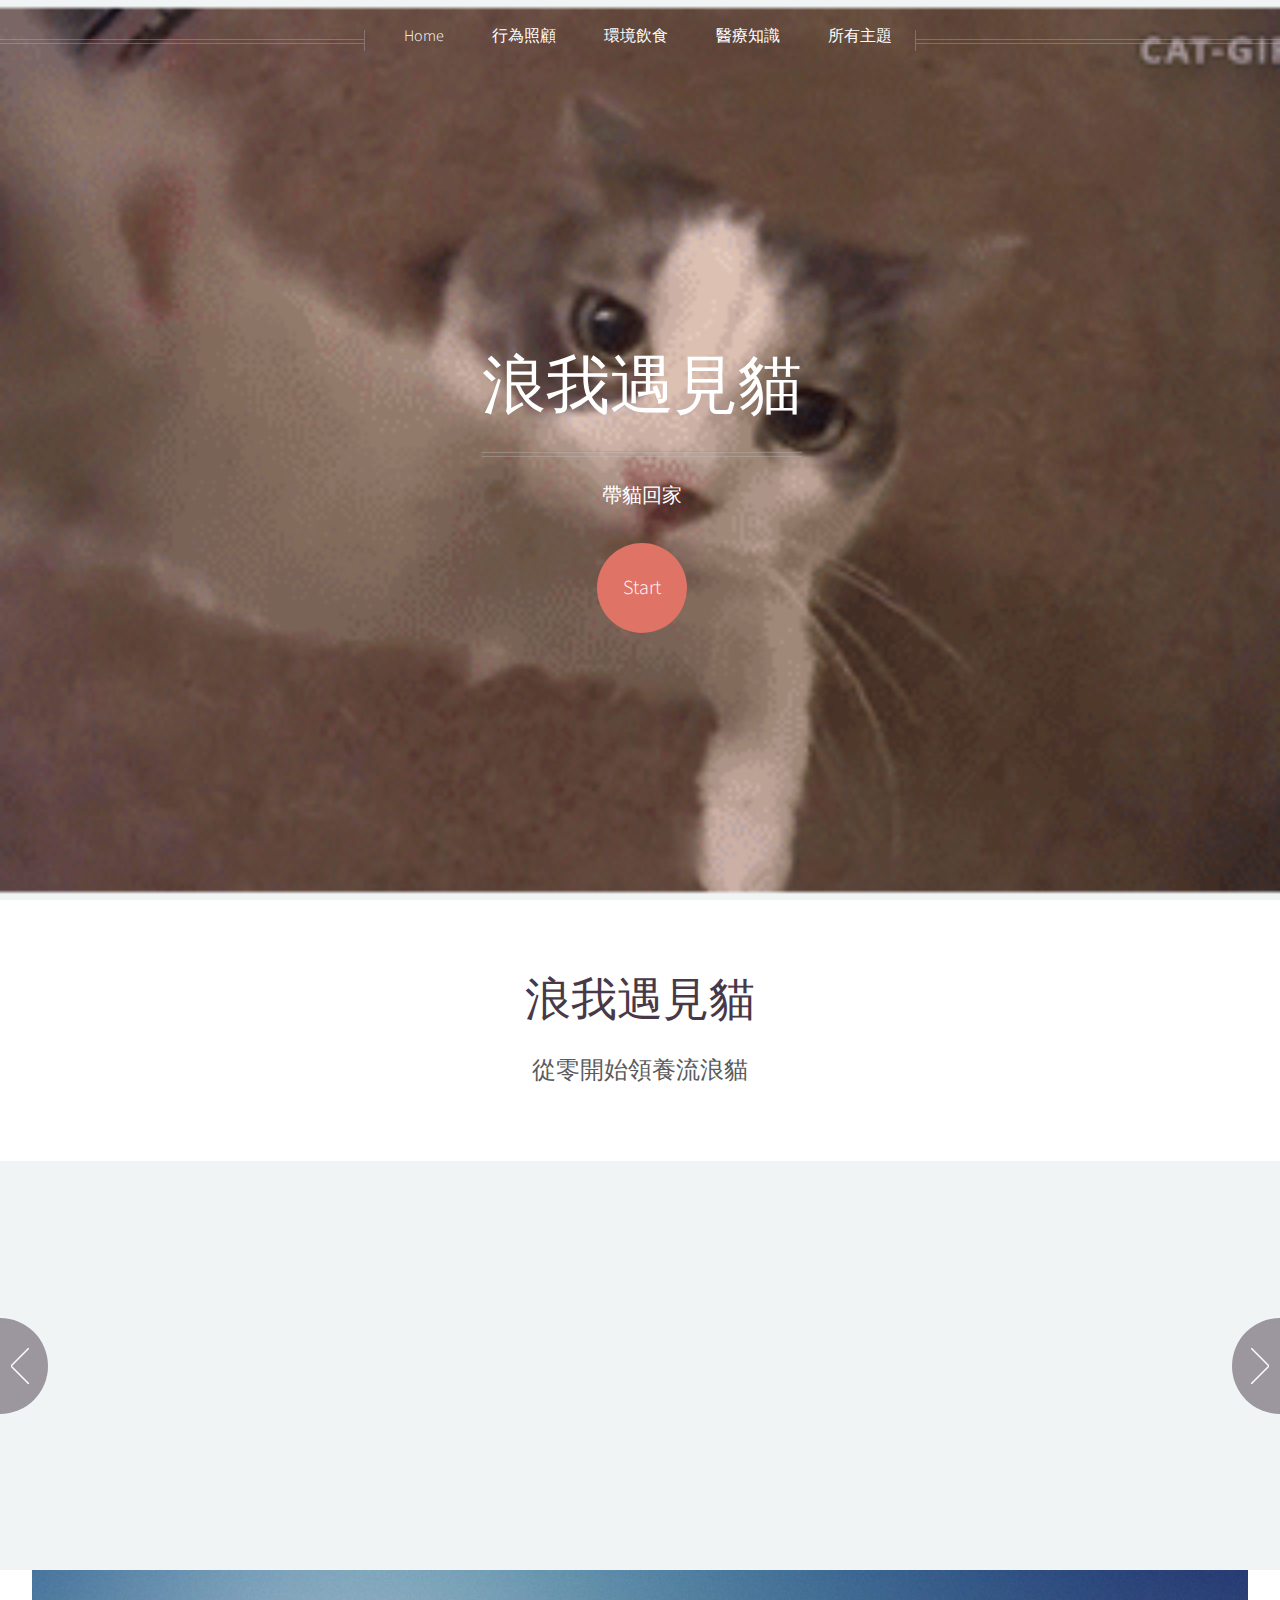
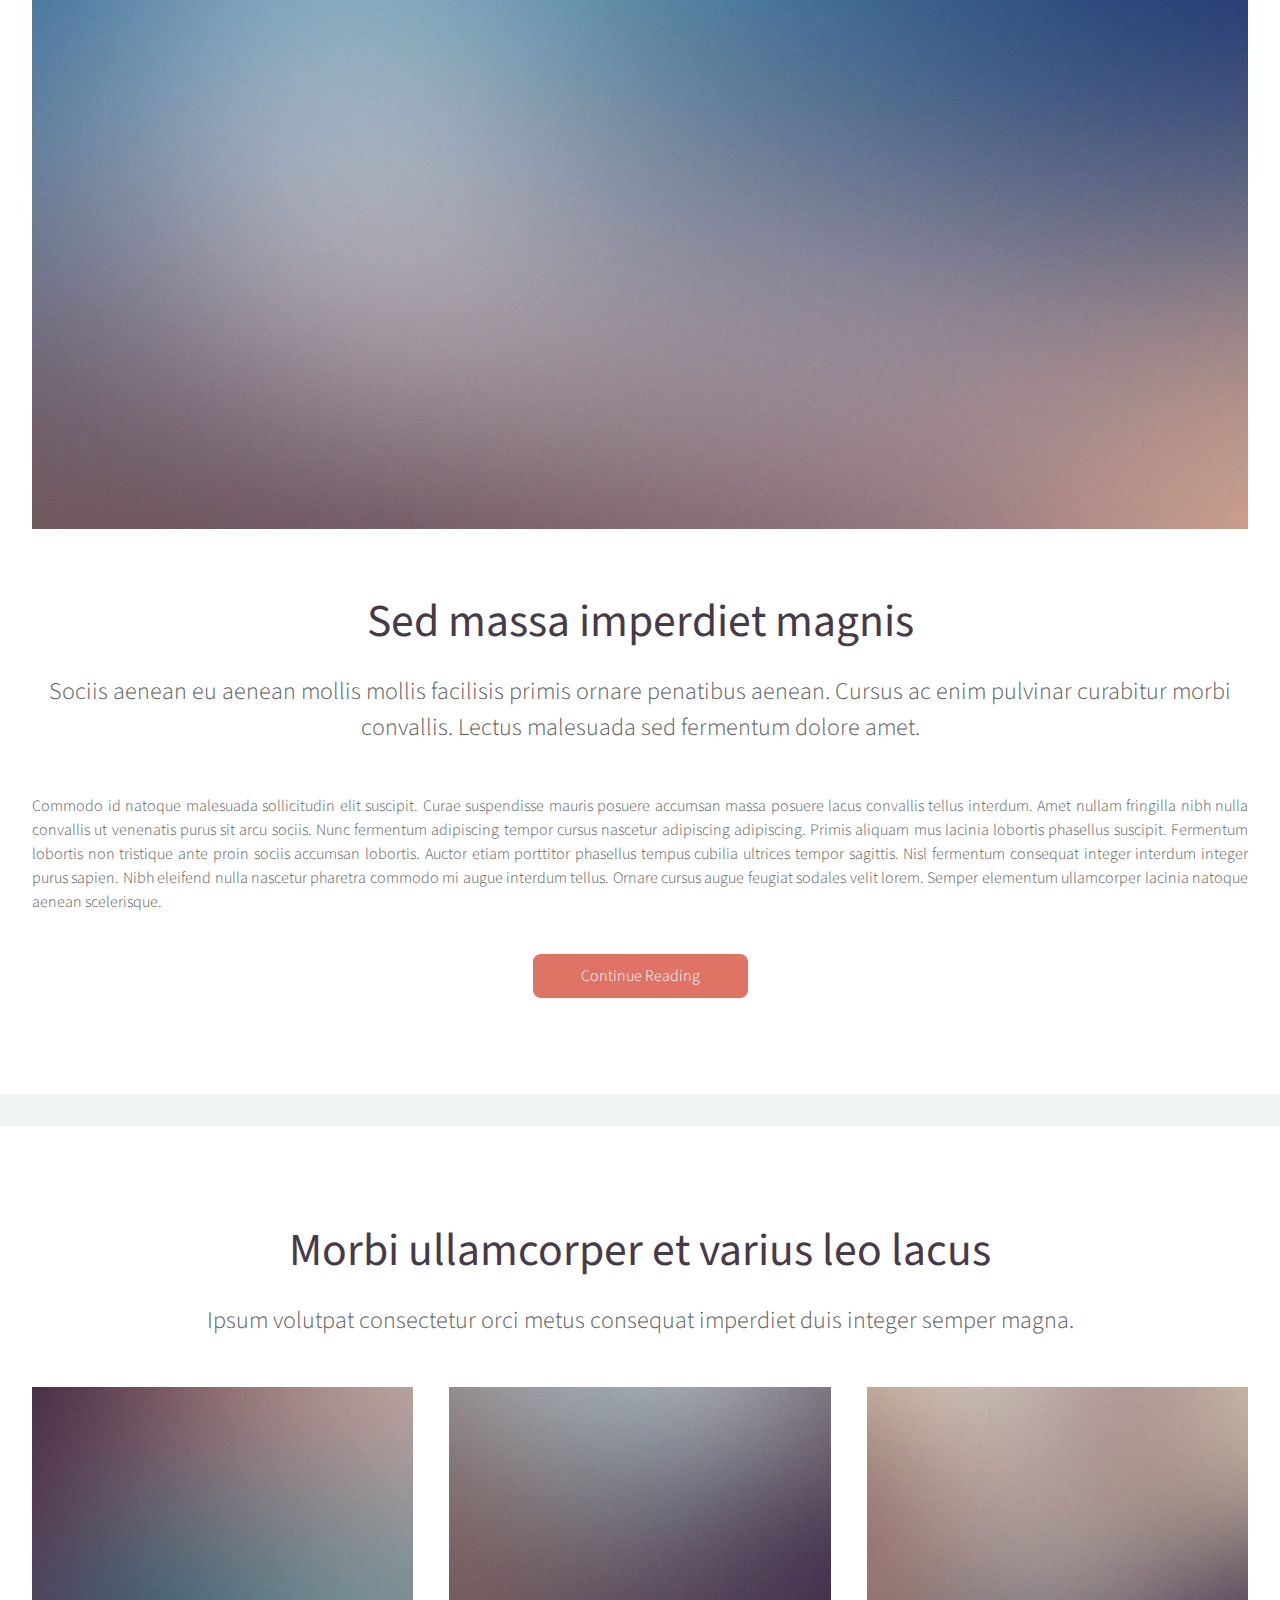
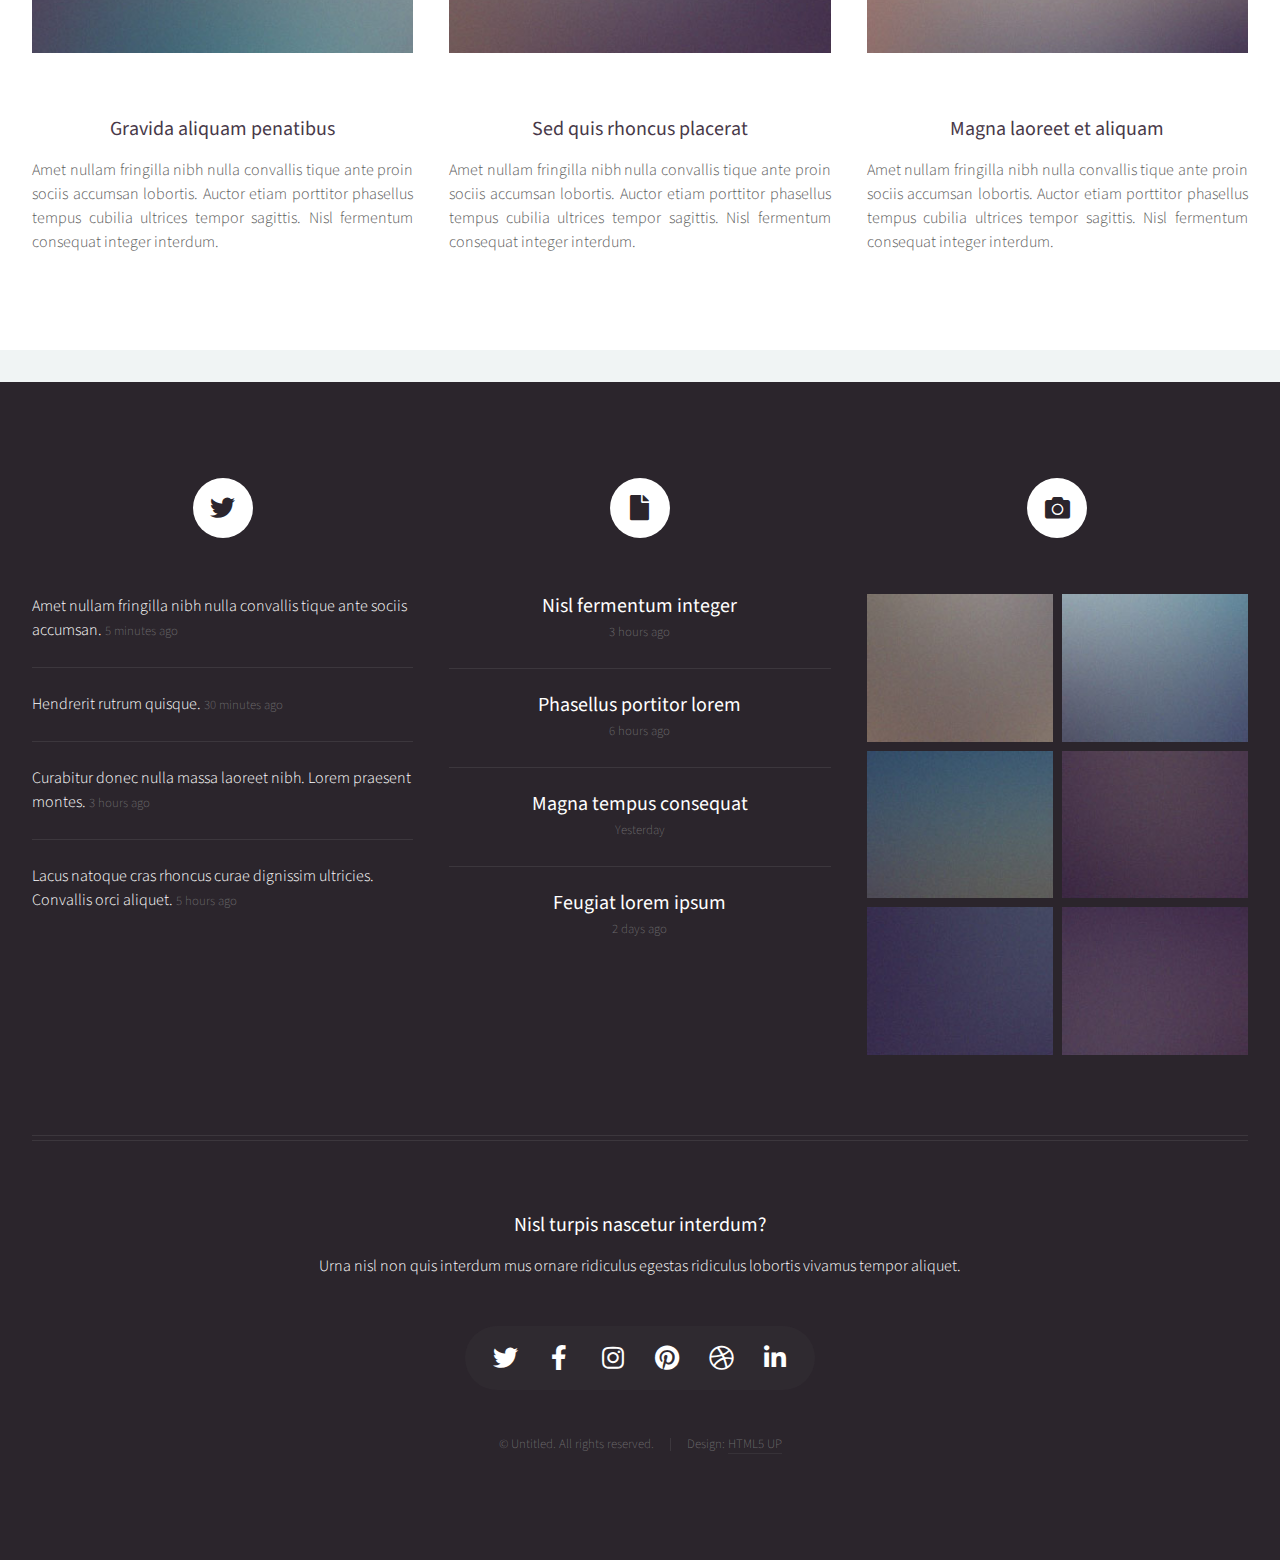
==== commit 4b2b0528: "滾動區完善（還差四個分頁）" ====
--- a/index.html
+++ b/index.html
@@ -103,35 +103,35 @@
 					<div class="reel">
 
 						<article>
-							<a href="care-basic-knowledge.html" class="image featured"><img src="images/pic01.jpg" alt="" /></a>
+							<a href="care-basic-knowledge.html" class="image featured"><img src="images/care-basic-knowledge.jpg" alt="" /></a>
 							<header>
 								<h3><a href="care-basic-knowledge.html">流浪貓基本知識與照顧</a></h3>
 							</header>
-							<p>Commodo id natoque malesuada sollicitudin elit suscipit magna.</p>
-						</article>
-
-						<article>
-							<a href="care-adopt.html" class="image featured"><img src="images/pic02.jpg" alt="" /></a>
+							<p>行為照顧</p>
+						</article>
+
+						<article>
+							<a href="care-adopt.html" class="image featured"><img src="images/care-adopt.jpg" alt="" /></a>
 							<header>
 								<h3><a href="care-adopt.html">收養管道與選擇</a></h3>
 							</header>
-							<p>Commodo id natoque malesuada sollicitudin elit suscipit magna.</p>
-						</article>
-
-						<article>
-							<a href="care-adaptation.html" class="image featured"><img src="images/pic03.jpg" alt="" /></a>
+							<p>行為照顧</p>
+						</article>
+
+						<article>
+							<a href="care-adaptation.html" class="image featured"><img src="images/care-adaptation.jpg" alt="" /></a>
 							<header>
 								<h3><a href="care-adaptation.html">剛到新家適應問題</a></h3>
 							</header>
-							<p>Commodo id natoque malesuada sollicitudin elit suscipit magna.</p>
-						</article>
-
-						<article>
-							<a href="care-training.html" class="image featured"><img src="images/pic04.jpg" alt="" /></a>
+							<p>行為照顧</p>
+						</article>
+
+						<article>
+							<a href="care-training.html" class="image featured"><img src="images/care-training.jpg" alt="" /></a>
 							<header>
 								<h3><a href="care-training.html">野貓親人訓練</a></h3>
 							</header>
-							<p>Commodo id natoque malesuada sollicitudin elit suscipit magna.</p>
+							<p>行為照顧</p>
 						</article>
 
 						<article>
@@ -139,7 +139,7 @@
 							<header>
 								<h3><a href="#">養貓用品準備</a></h3>
 							</header>
-							<p>Commodo id natoque malesuada sollicitudin elit suscipit magna.</p>
+							<p>環境飲食</p>
 						</article>
 
 						<article>
@@ -147,7 +147,7 @@
 							<header>
 								<h3><a href="#">養貓環境準備</a></h3>
 							</header>
-							<p>Commodo id natoque malesuada sollicitudin elit suscipit magna.</p>
+							<p>環境飲食</p>
 						</article>
 
 						<article>
@@ -155,7 +155,7 @@
 							<header>
 								<h3><a href="#">飲食建議</a></h3>
 							</header>
-							<p>Commodo id natoque malesuada sollicitudin elit suscipit magna.</p>
+							<p>環境飲食</p>
 						</article>
 
 						<article>
@@ -163,39 +163,39 @@
 							<header>
 								<h3><a href="#">誘捕用品與方法</a></h3>
 							</header>
-							<p>Commodo id natoque malesuada sollicitudin elit suscipit magna.</p>
-						</article>
-
-						<article>
-							<a href="health-examination.html" class="image featured"><img src="images/pic04.jpg" alt="" /></a>
+							<p>環境飲食</p>
+						</article>
+
+						<article>
+							<a href="health-examination.html" class="image featured"><img src="images/cat-health-exam.jpg" alt="" /></a>
 							<header>
 								<h3><a href="health-examination.html">收養前健康檢查</a></h3>
 							</header>
-							<p>Commodo id natoque malesuada sollicitudin elit suscipit magna.</p>
-						</article>
-
-						<article>
-							<a href="cat-vaccine.html" class="image featured"><img src="images/pic05.jpg" alt="" /></a>
+							<p>醫療知識</p>
+						</article>
+
+						<article>
+							<a href="cat-vaccine.html" class="image featured"><img src="images/cat-vaccine.jpg" alt="" /></a>
 							<header>
 								<h3><a href="cat-vaccine.html">貓咪例行疫苗施打</a></h3>
 							</header>
-							<p>Commodo id natoque malesuada sollicitudin elit suscipit magna.</p>
-						</article>
-
-						<article>
-							<a href="#" class="image featured"><img src="images/pic05.jpg" alt="" /></a>
-							<header>
-								<h3><a href="#">例行驅蟲與常見寄生蟲</a></h3>
-							</header>
-							<p>Commodo id natoque malesuada sollicitudin elit suscipit magna.</p>
-						</article>
-
-						<article>
-							<a href="#" class="image featured"><img src="images/pic05.jpg" alt="" /></a>
-							<header>
-								<h3><a href="#">貓愛滋與貓白血病</a></h3>
-							</header>
-							<p>Commodo id natoque malesuada sollicitudin elit suscipit magna.</p>
+							<p>醫療知識</p>
+						</article>
+
+						<article>
+							<a href="cat-bug.html" class="image featured"><img src="images/cat-vaccine.jpg" alt="" /></a>
+							<header>
+								<h3><a href="cat-bug.html">例行驅蟲與常見寄生蟲</a></h3>
+							</header>
+							<p>醫療知識</p>
+						</article>
+
+						<article>
+							<a href="cat-aids.html" class="image featured"><img src="images/cat-aids.jpg" alt="" /></a>
+							<header>
+								<h3><a href="cat-aids.html">貓愛滋與貓白血病</a></h3>
+							</header>
+							<p>醫療知識</p>
 						</article>
 
 					</div>
--- a/assets/css/main.css
+++ b/assets/css/main.css
@@ -2176,7 +2176,7 @@
 
 	#header {
 		position: relative;
-		background-image: url("../../images/header.jpg");
+		background-image: url("../../images/Aq.gif");
 		background-size: cover;
 		background-position: center center;
 		background-attachment: fixed;
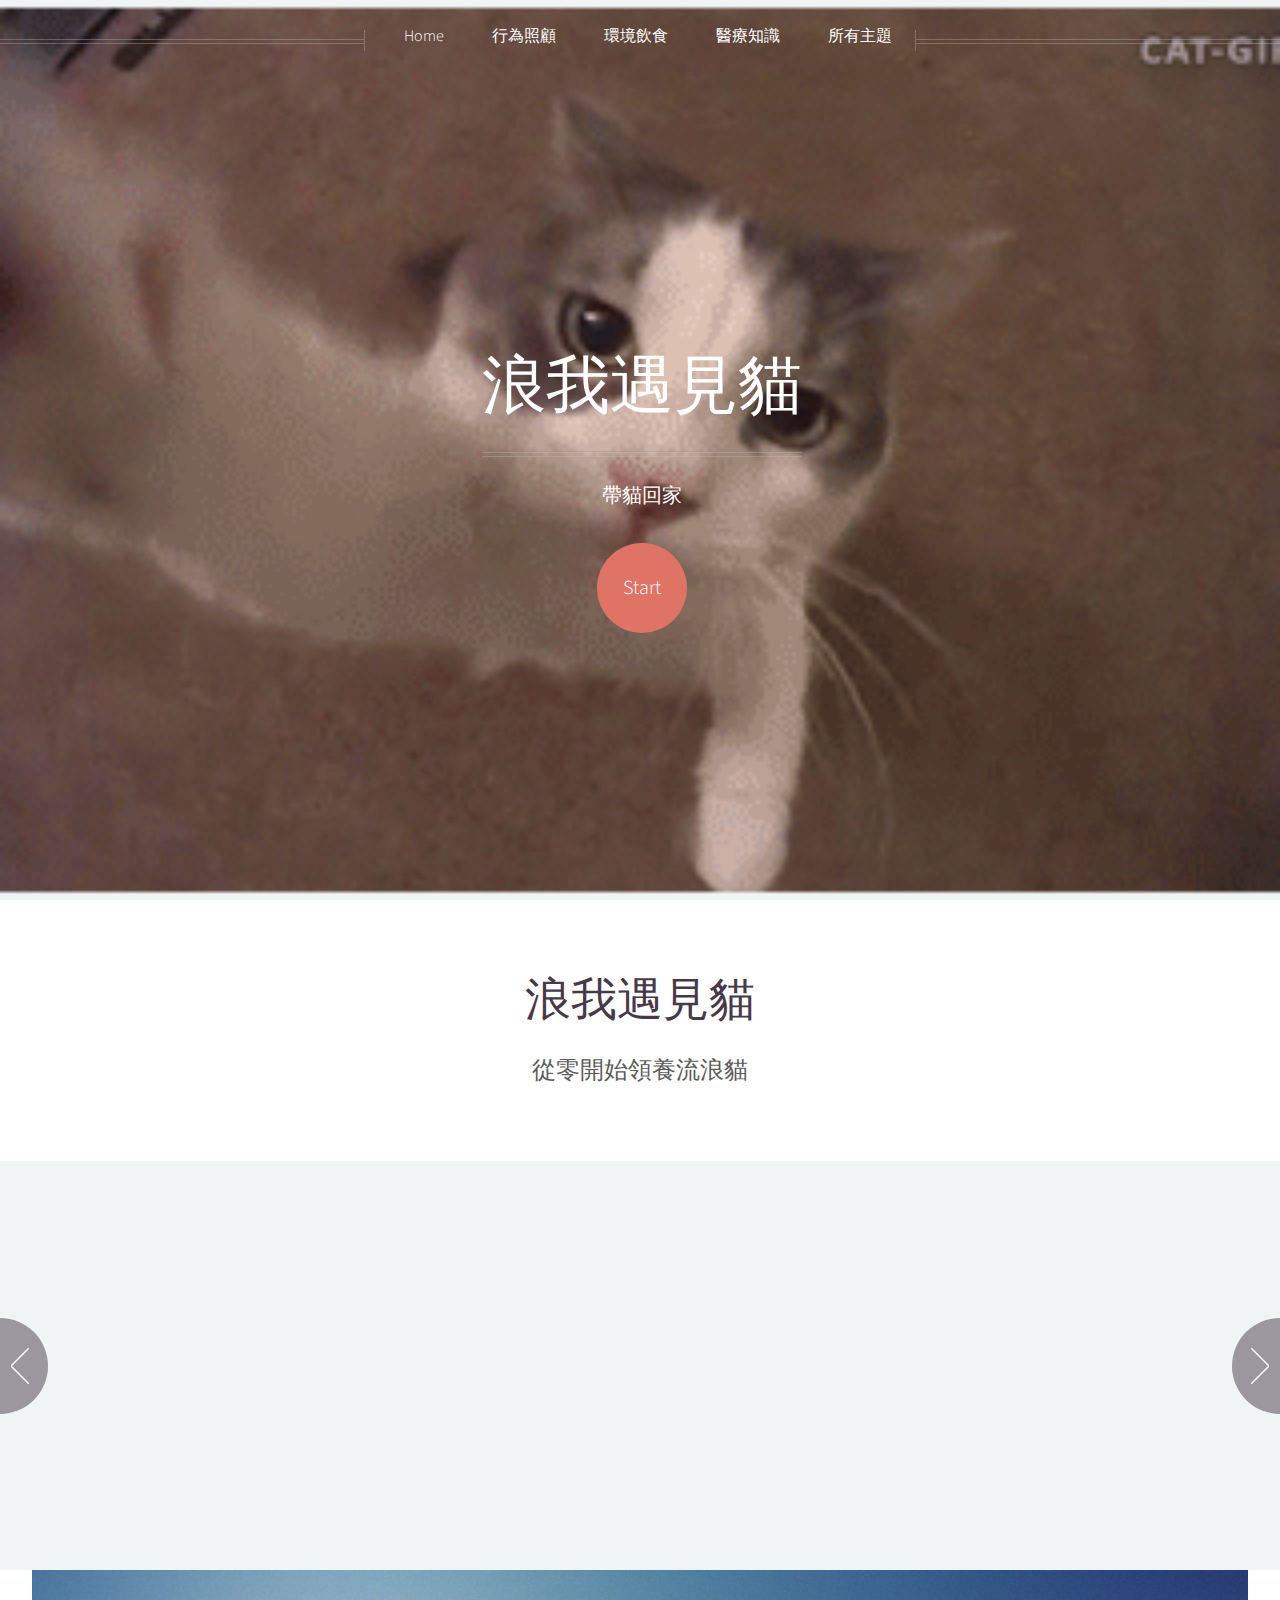
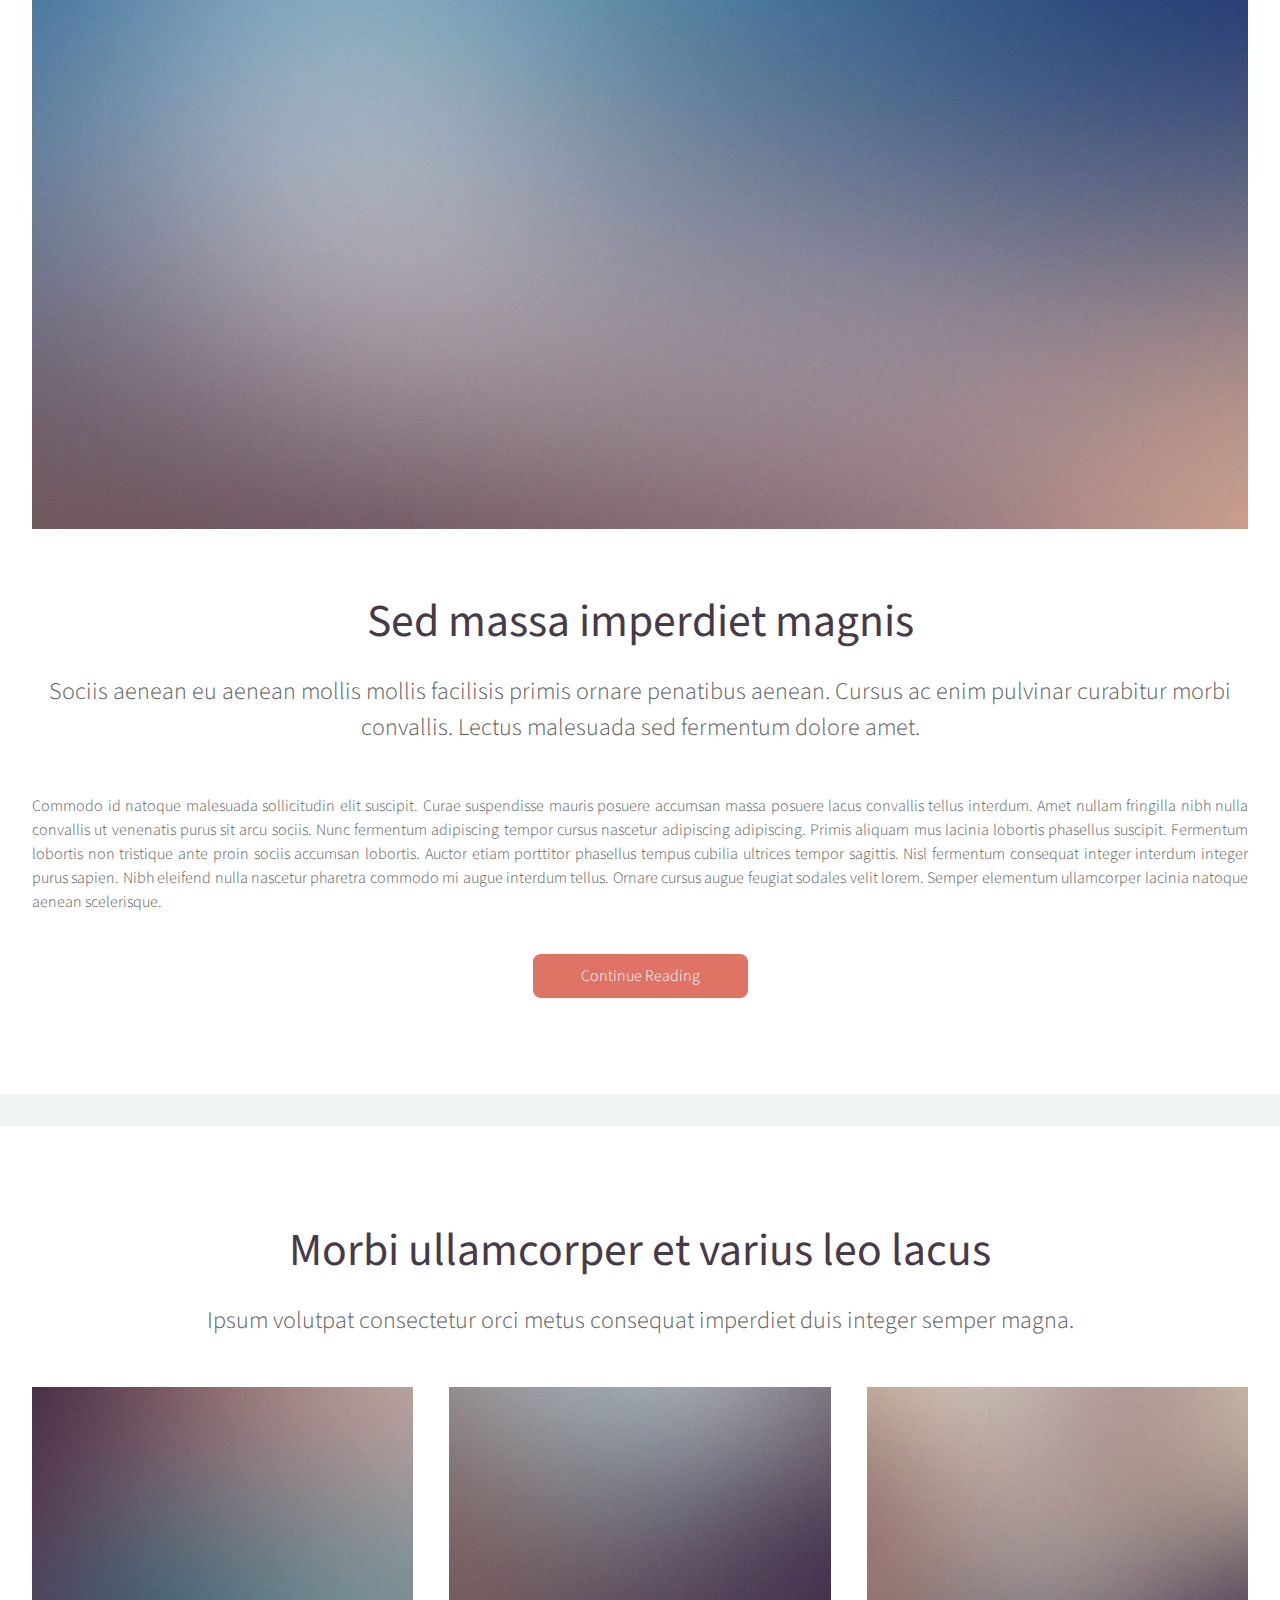
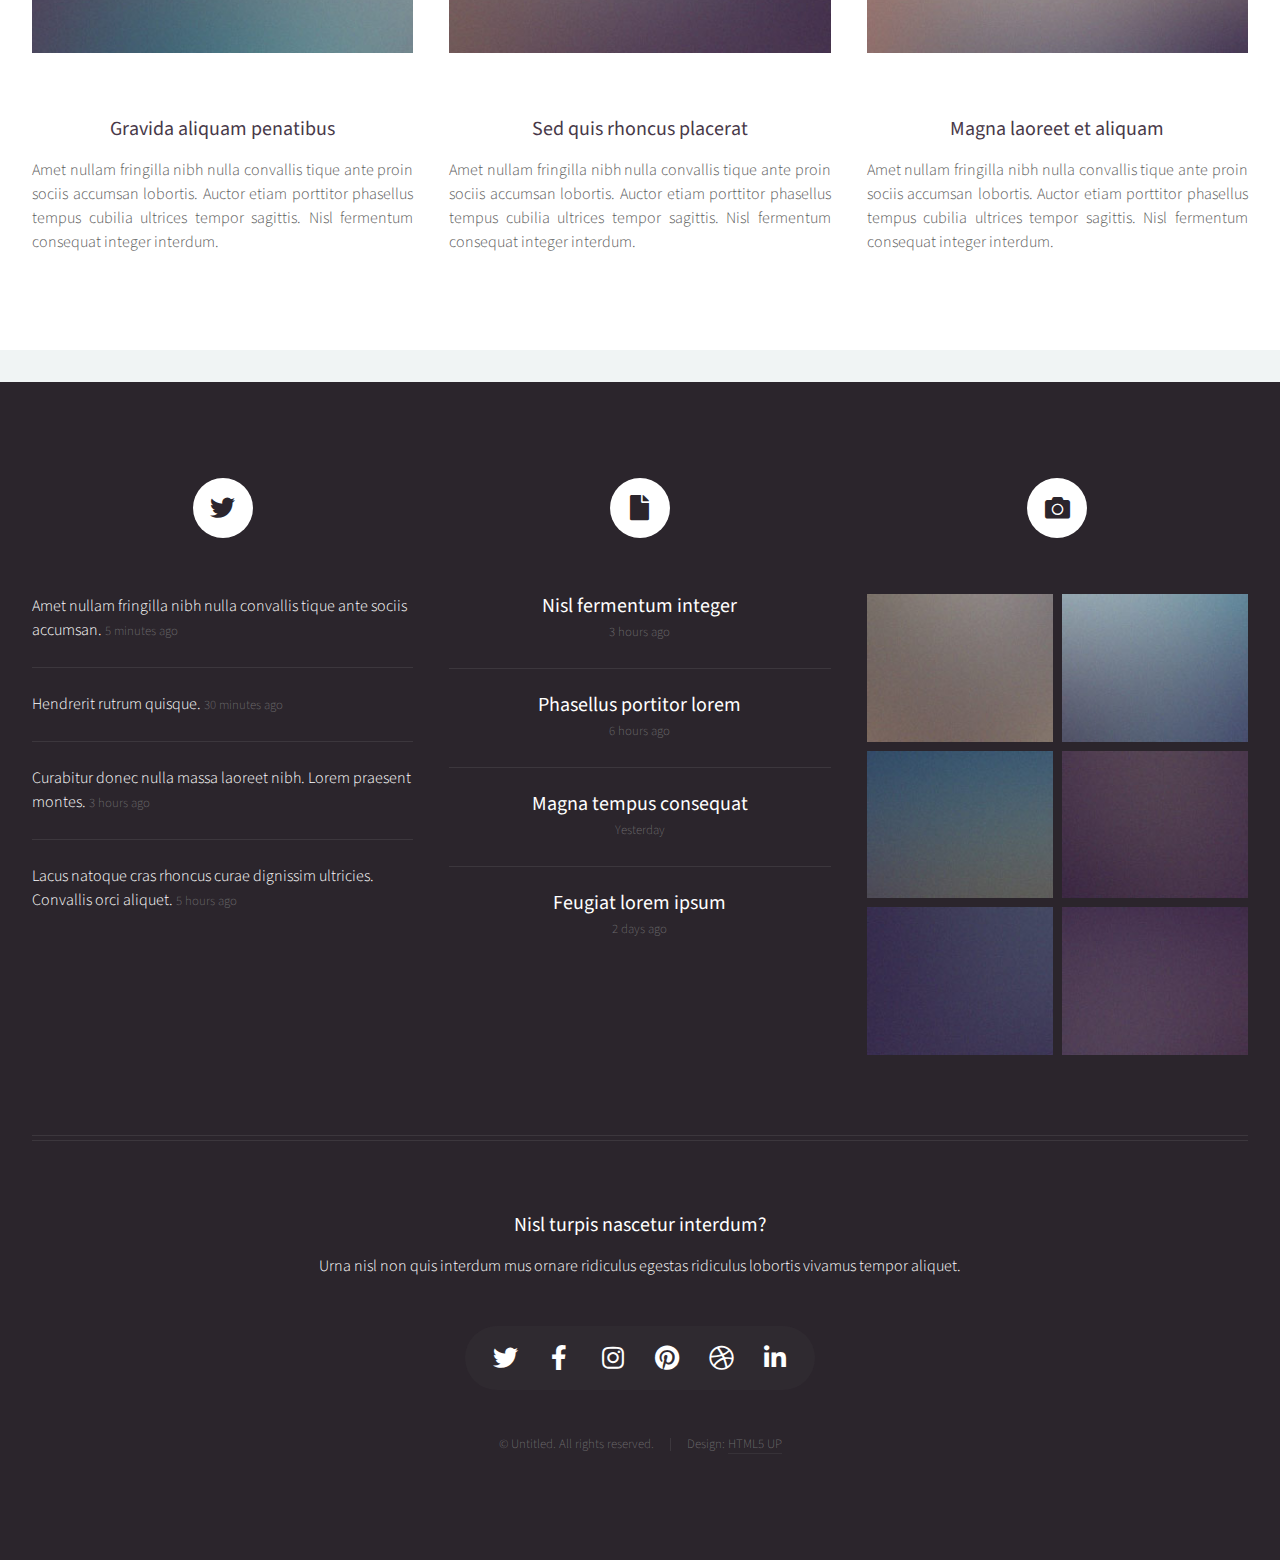
==== commit 777af47a: "1" ====
--- a/index.html
+++ b/index.html
@@ -46,8 +46,8 @@
 								<li>
 									<a href="#">環境飲食</a>
 									<ul>
-										<li><a href="#">養貓用品準備</a></li>
-										<li><a href="#">養貓環境準備</a></li>
+										<li><a href="env-necessaries_preparation.html">養貓用品準備</a></li>
+										<li><a href="env-necessaries_preparation.html">養貓環境準備</a></li>
 										<li><a href="#">飲食建議</a></li>
 										<li><a href="#">誘捕用品與方法</a></li>
 									</ul>
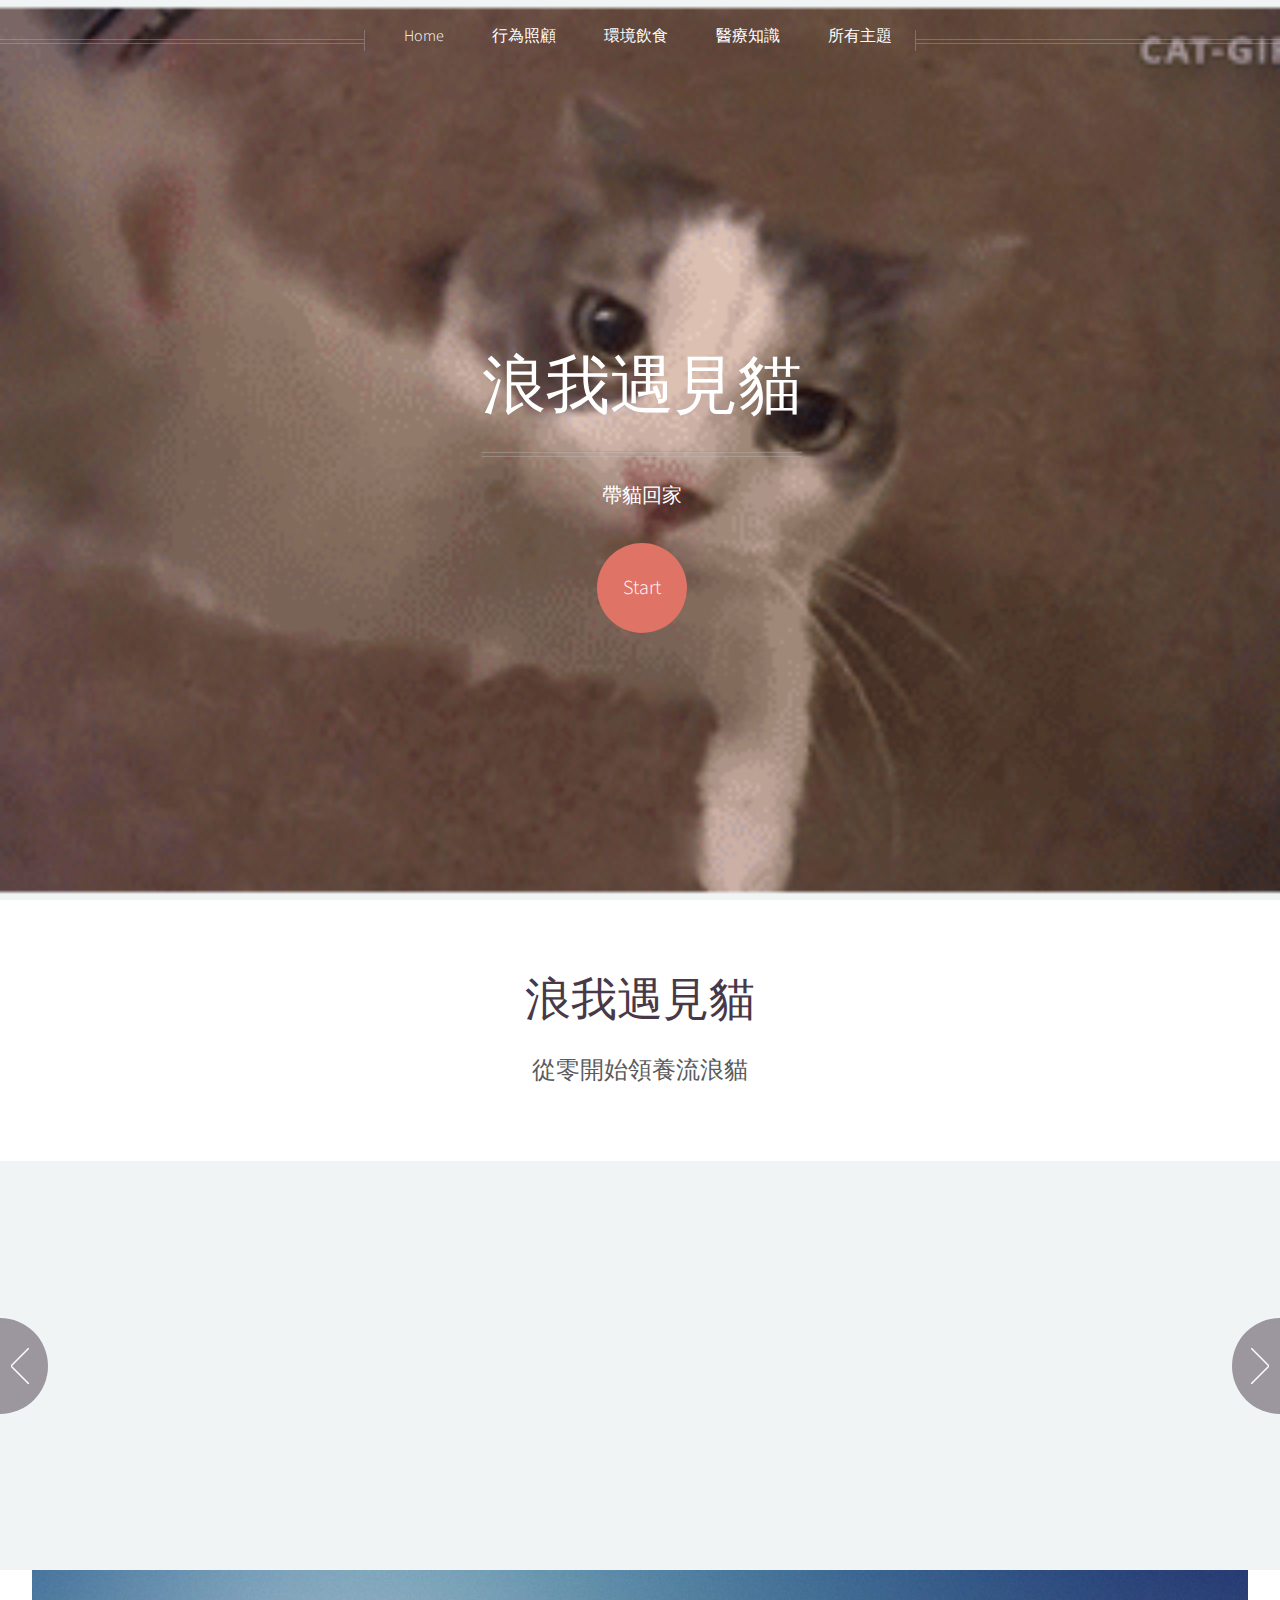
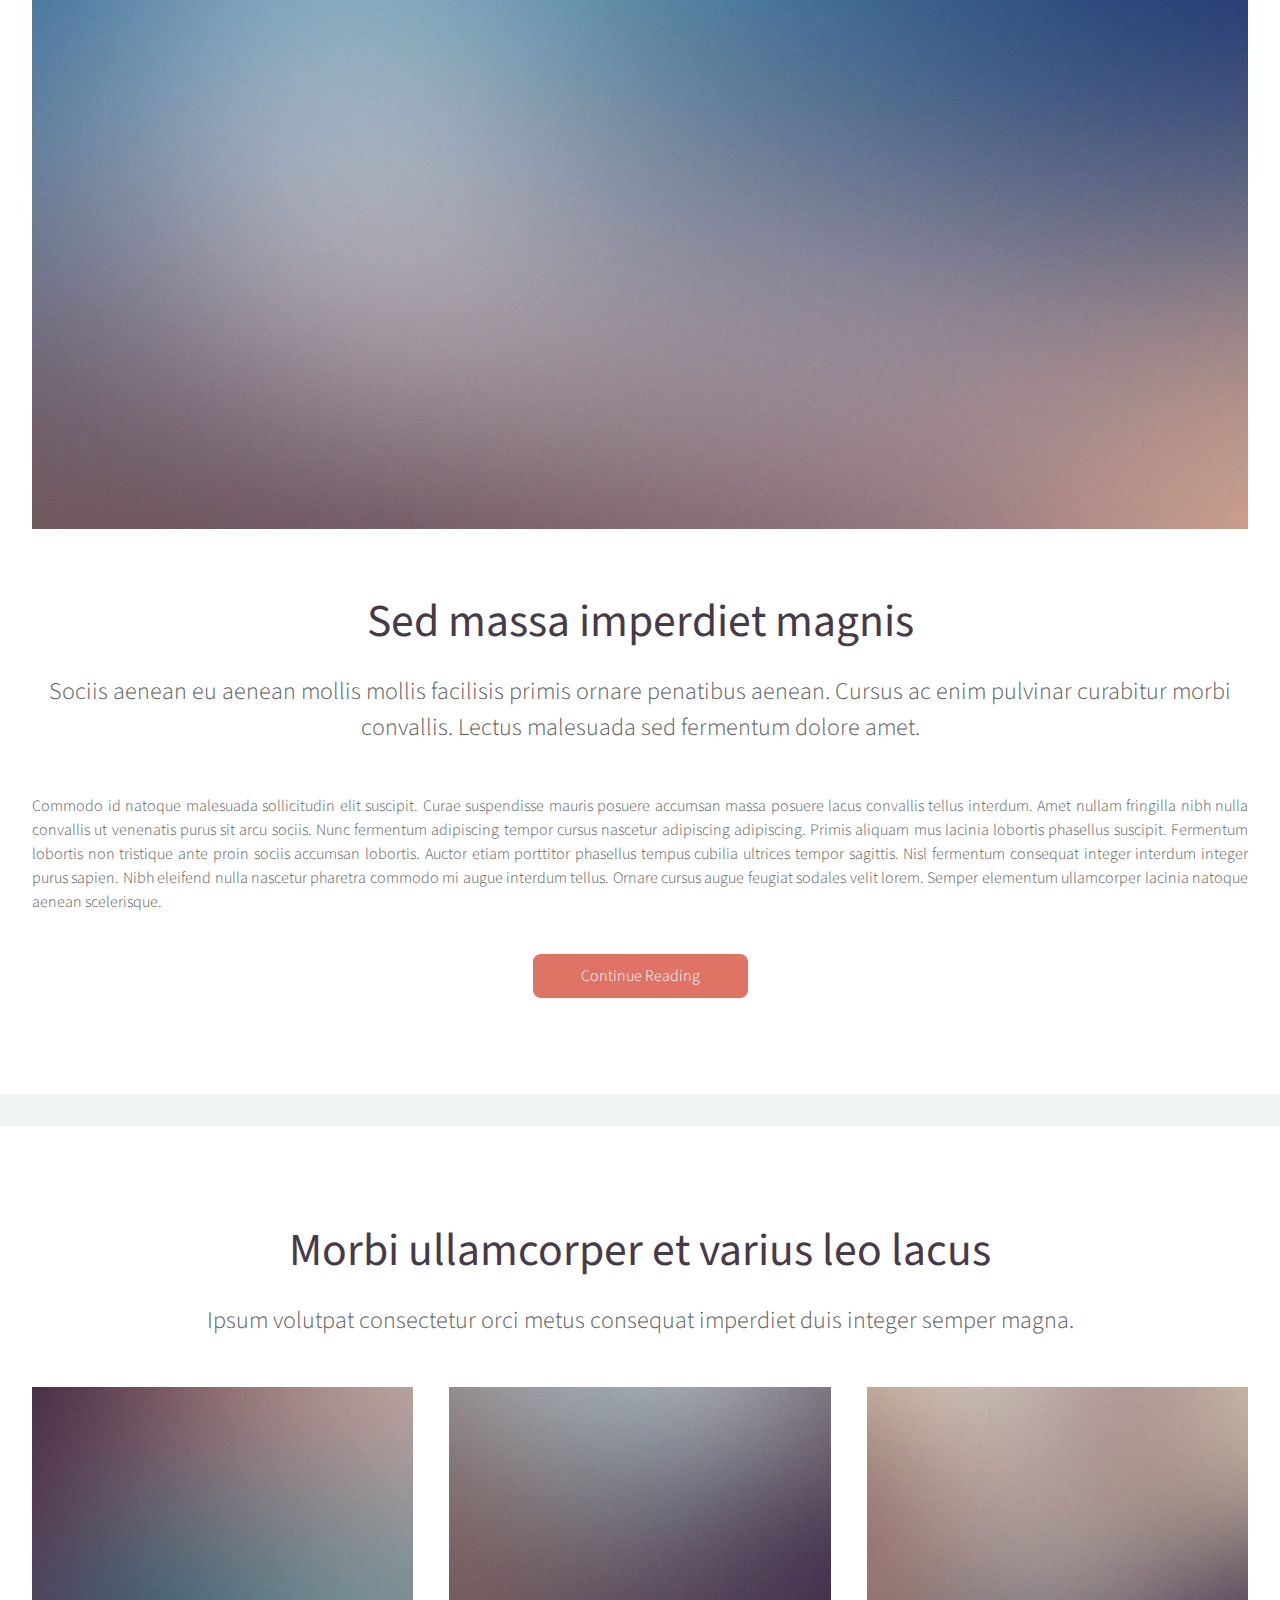
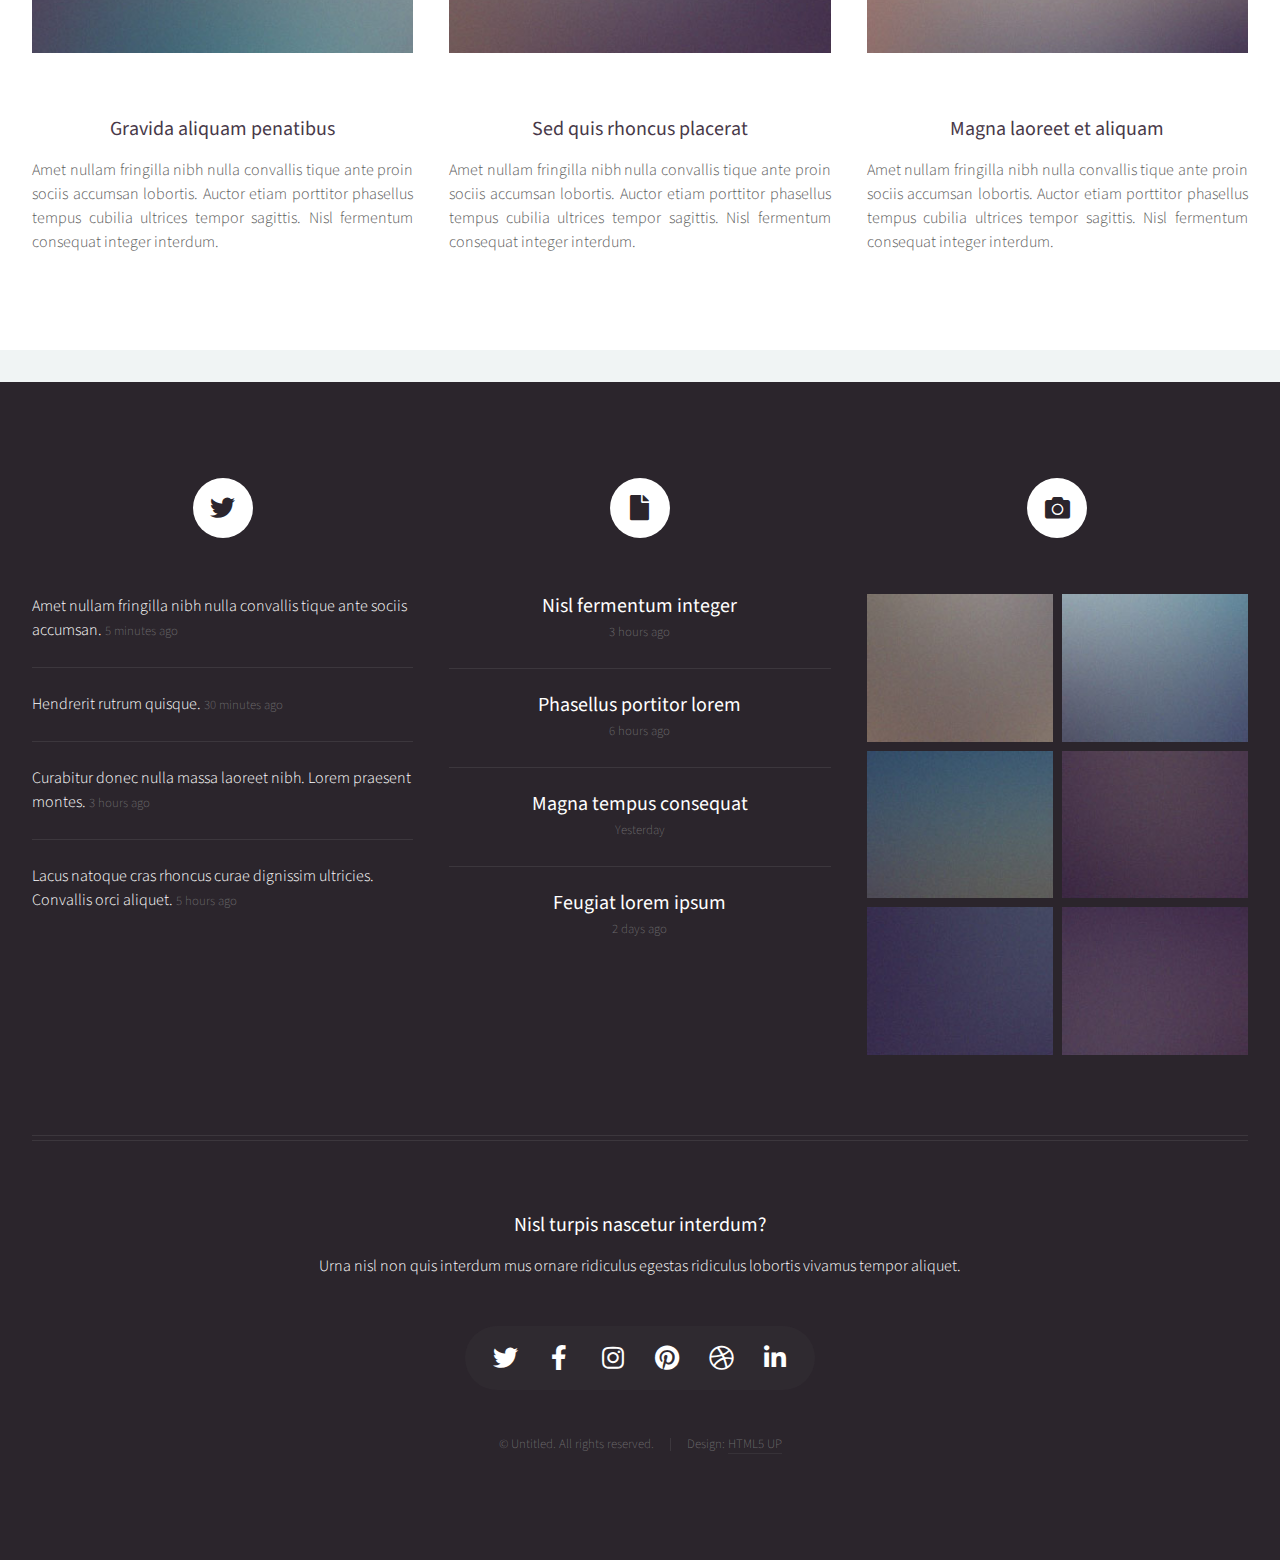
==== commit 68a0dafd: "temp" ====
--- a/index.html
+++ b/index.html
@@ -48,7 +48,7 @@
 									<ul>
 										<li><a href="env-necessaries_preparation.html">養貓用品準備</a></li>
 										<li><a href="env-necessaries_preparation.html">養貓環境準備</a></li>
-										<li><a href="#">飲食建議</a></li>
+										<li><a href="env-food.html">飲食建議</a></li>
 										<li><a href="#">誘捕用品與方法</a></li>
 									</ul>
 								</li>
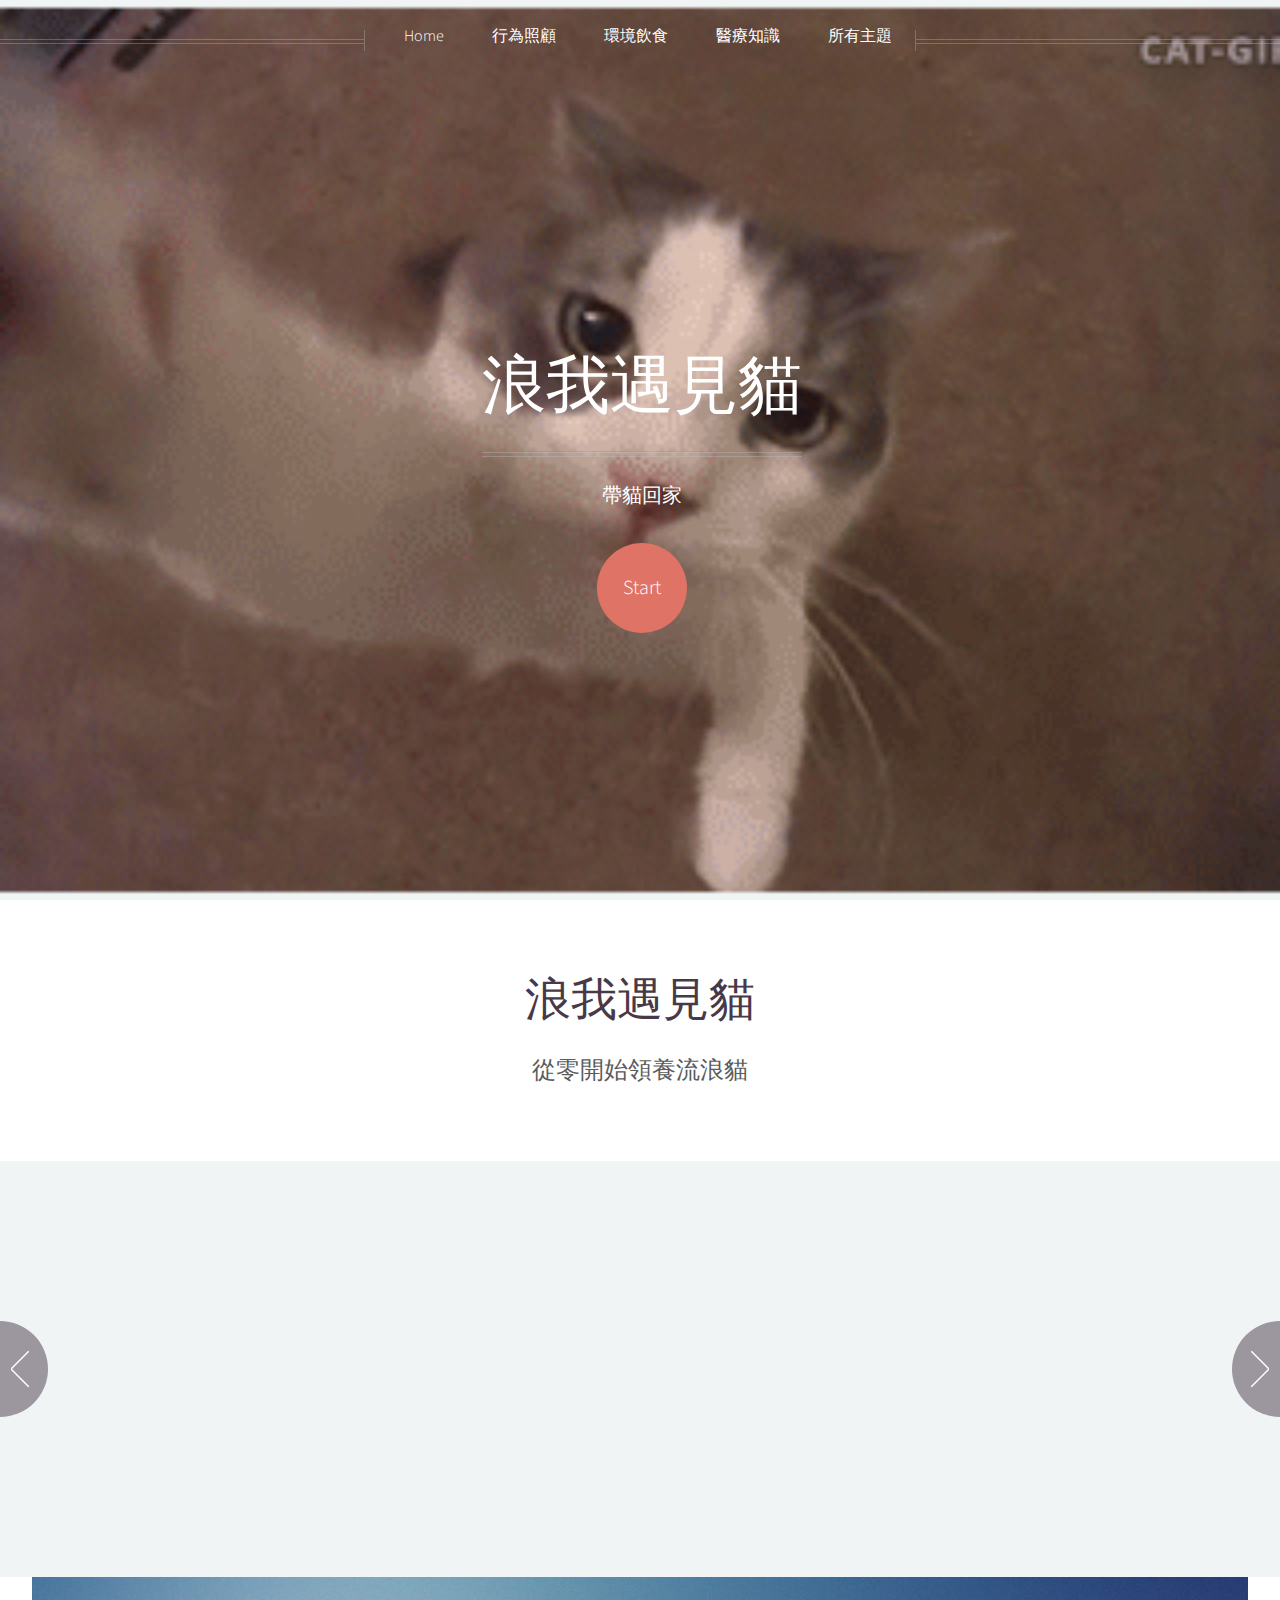
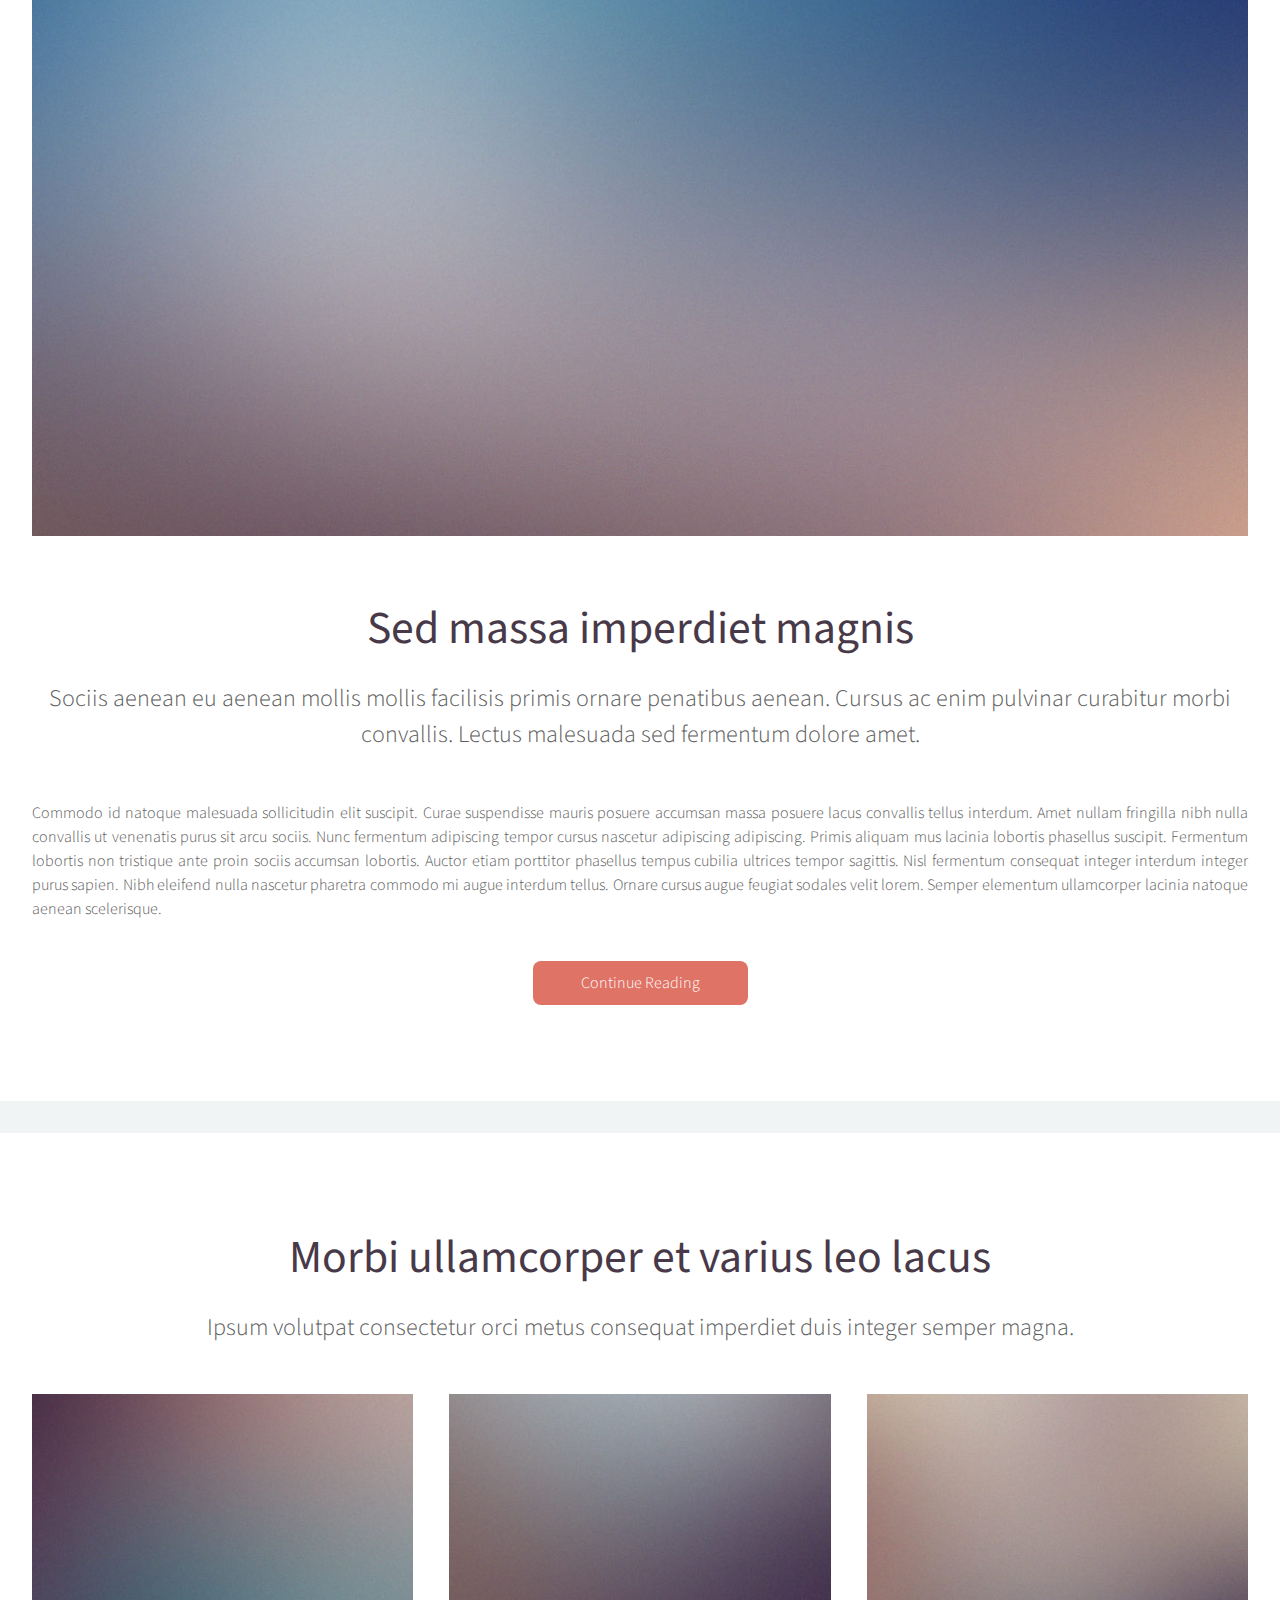
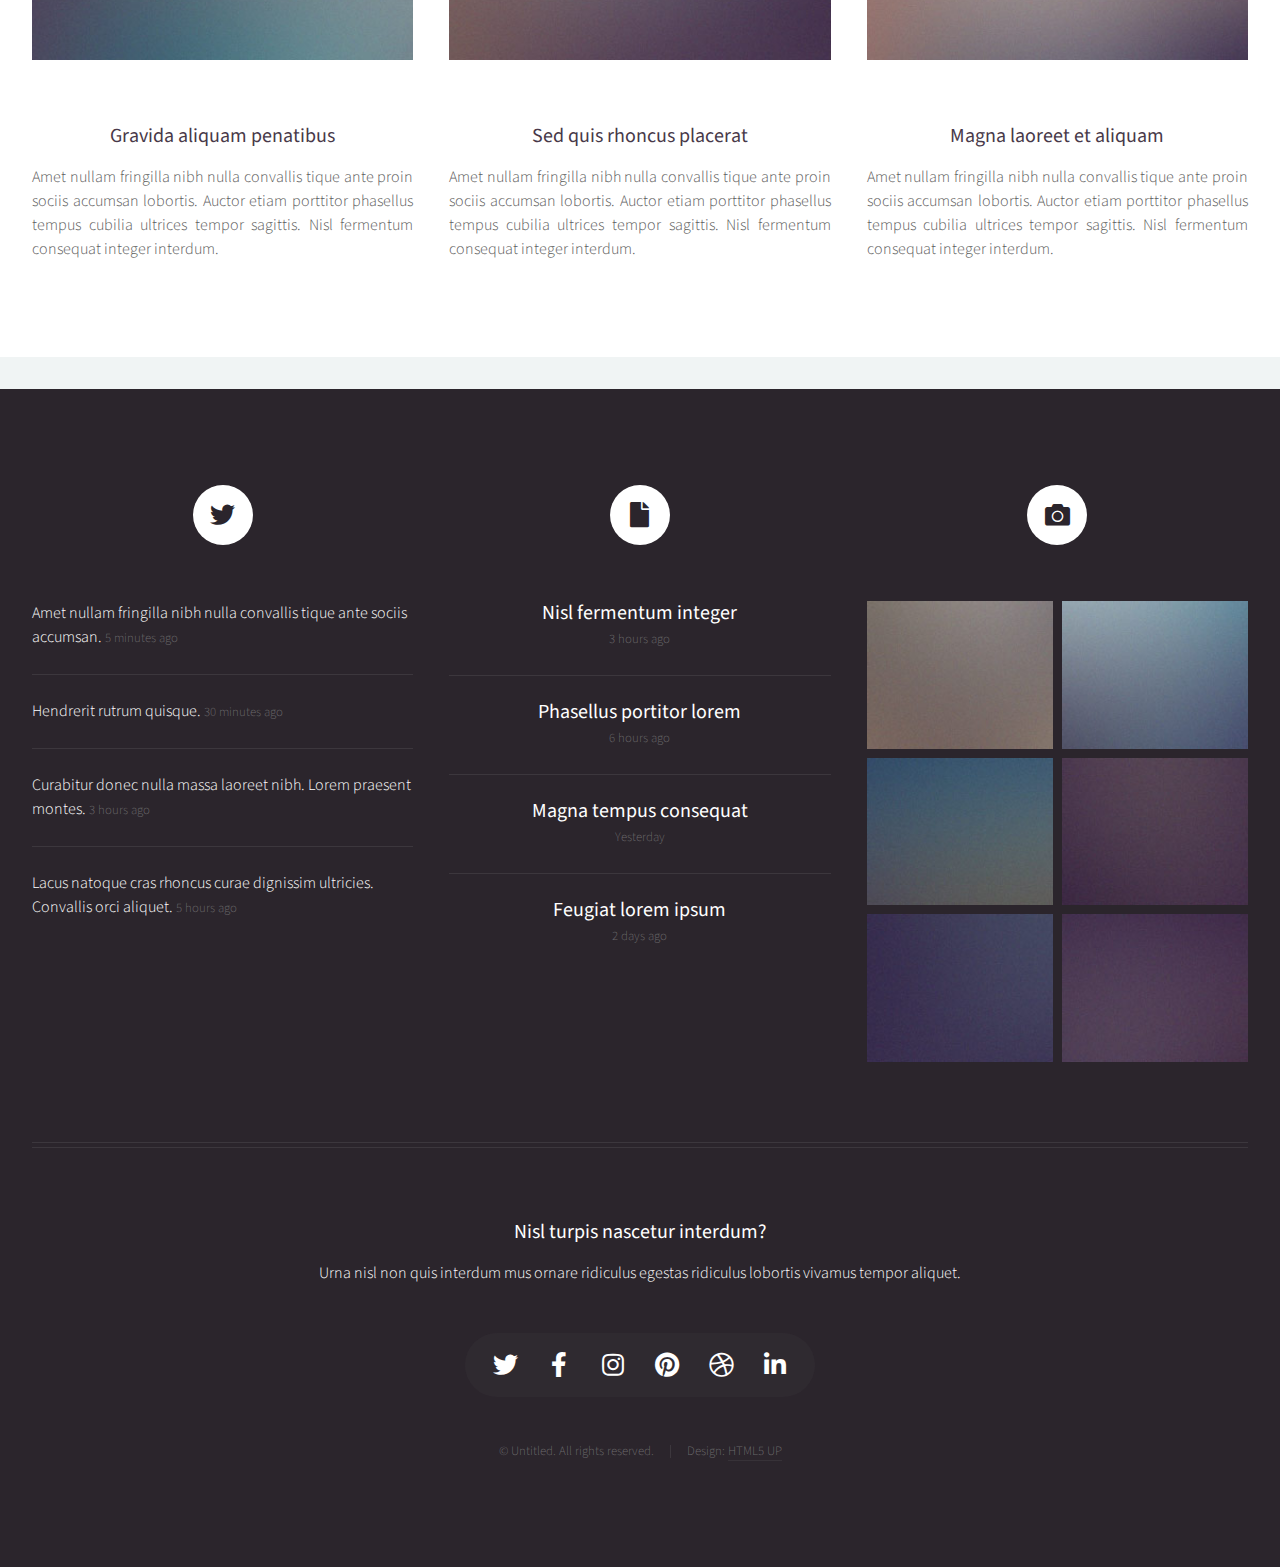
==== commit de921eae: "Update index.html" ====
--- a/index.html
+++ b/index.html
@@ -49,7 +49,7 @@
 										<li><a href="env-necessaries_preparation.html">養貓用品準備</a></li>
 										<li><a href="env-necessaries_preparation.html">養貓環境準備</a></li>
 										<li><a href="env-food.html">飲食建議</a></li>
-										<li><a href="#">誘捕用品與方法</a></li>
+										<li><a href="env-capture.html">誘捕用品與方法</a></li>
 									</ul>
 								</li>
 								<li>
@@ -57,8 +57,8 @@
 									<ul>
 										<li><a href="health-examination.html">收養前健康檢查</a></li>
 										<li><a href="cat-vaccine.html">貓咪例行疫苗施打</a></li>
-										<li><a href="#">例行驅蟲與常見寄生蟲</a></li>
-										<li><a href="#">貓愛滋與貓白血病</a></li>
+										<li><a href="cat-bug.html">例行驅蟲與常見寄生蟲</a></li>
+										<li><a href="cat-aids.html">貓愛滋與貓白血病</a></li>
 									</ul>
 								</li>
 								<li><a href="#">所有主題</a></li>
@@ -135,33 +135,33 @@
 						</article>
 
 						<article>
-							<a href="#" class="image featured"><img src="images/pic05.jpg" alt="" /></a>
-							<header>
-								<h3><a href="#">養貓用品準備</a></h3>
+							<a href="env-necessaries_preparation.html" class="image featured"><img src="images/env-environment_preparation.jpg" alt="" /></a>
+							<header>
+								<h3><a href="env-necessaries_preparation.html">養貓用品準備</a></h3>
 							</header>
 							<p>環境飲食</p>
 						</article>
 
 						<article>
-							<a href="#" class="image featured"><img src="images/pic01.jpg" alt="" /></a>
-							<header>
-								<h3><a href="#">養貓環境準備</a></h3>
+							<a href="env-necessaries_preparation.html" class="image featured"><img src="images/env-environment_preparation.jpg" alt="" /></a>
+							<header>
+								<h3><a href="env-necessaries_preparation.html">養貓環境準備</a></h3>
 							</header>
 							<p>環境飲食</p>
 						</article>
 
 						<article>
-							<a href="#" class="image featured"><img src="images/pic02.jpg" alt="" /></a>
-							<header>
-								<h3><a href="#">飲食建議</a></h3>
+							<a href="env-food.html" class="image featured"><img src="images/env-necessaries_preparation.png" alt="" /></a>
+							<header>
+								<h3><a href="env-food.html">飲食建議</a></h3>
 							</header>
 							<p>環境飲食</p>
 						</article>
 
 						<article>
-							<a href="#" class="image featured"><img src="images/pic03.jpg" alt="" /></a>
-							<header>
-								<h3><a href="#">誘捕用品與方法</a></h3>
+							<a href="env-capture.html" class="image featured"><img src="images/env-necessaries_preparation.png" alt="" /></a>
+							<header>
+								<h3><a href="env-capture.html">誘捕用品與方法</a></h3>
 							</header>
 							<p>環境飲食</p>
 						</article>
